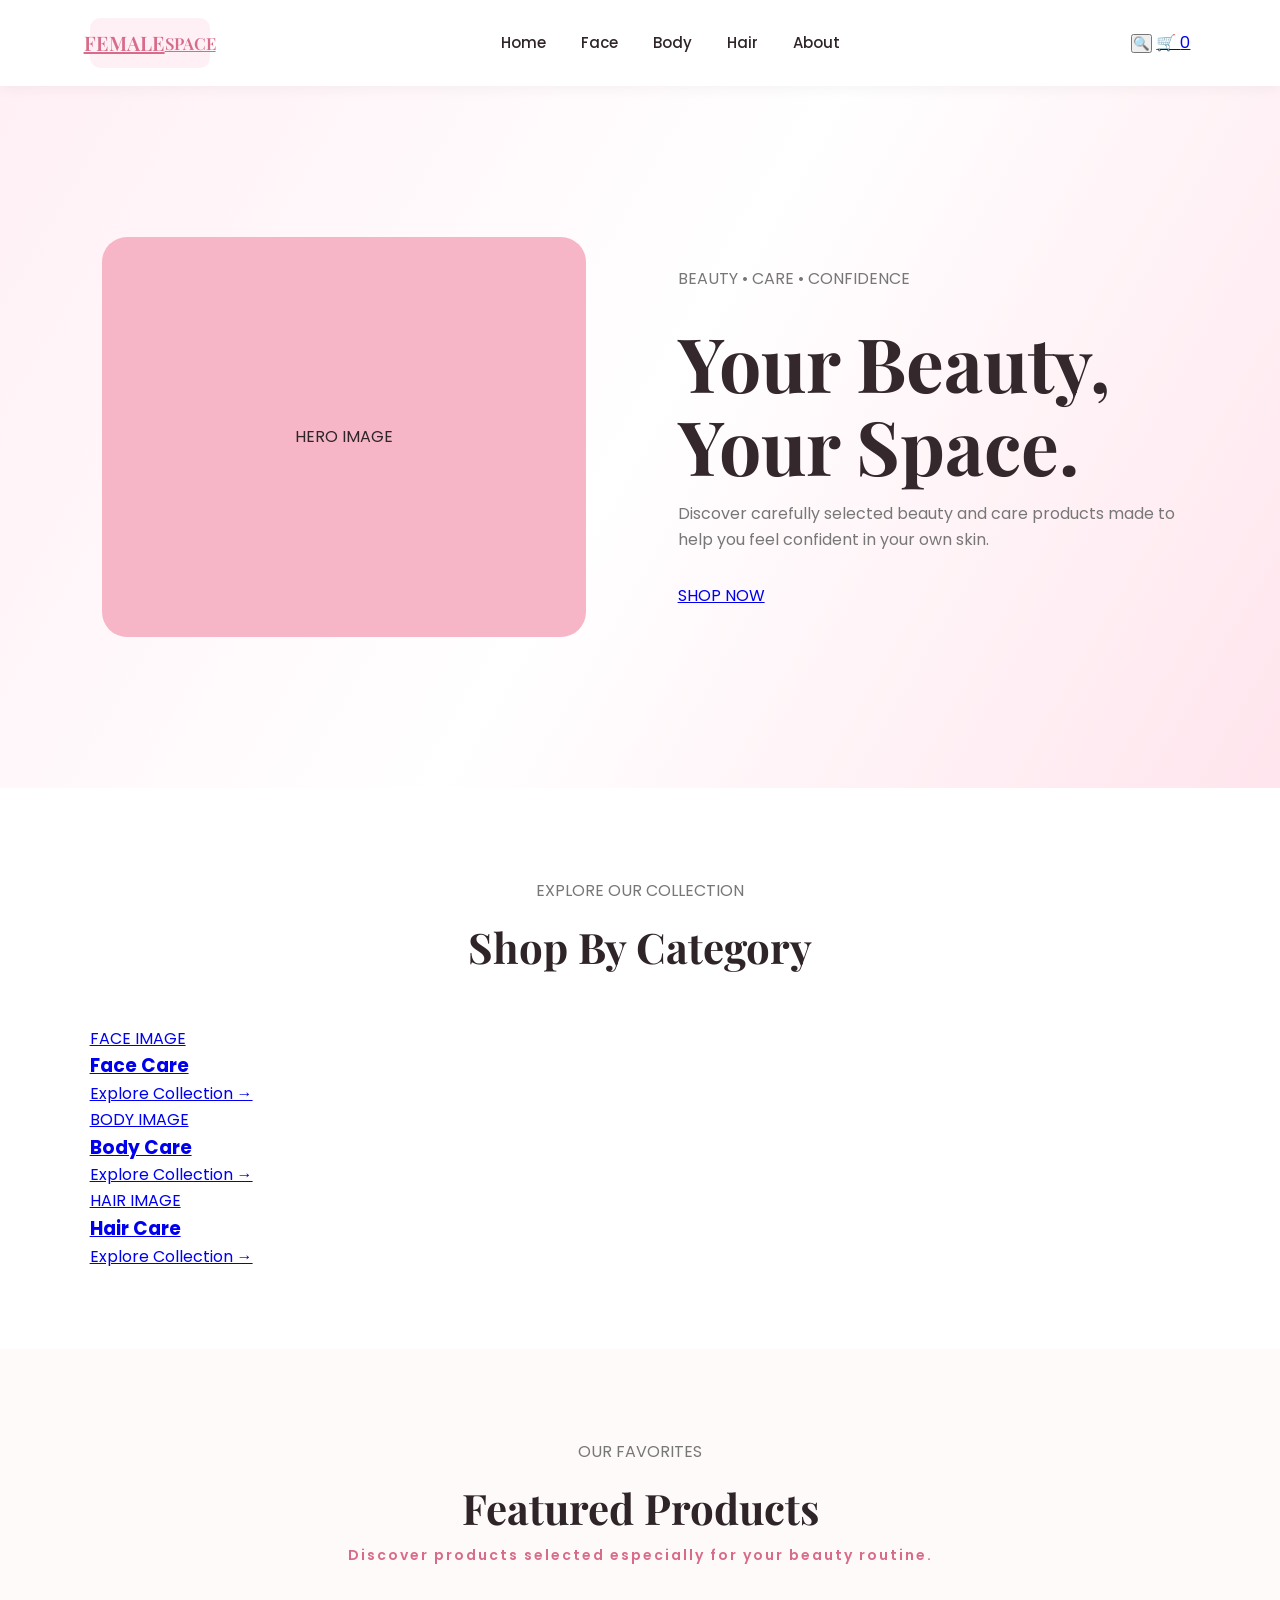
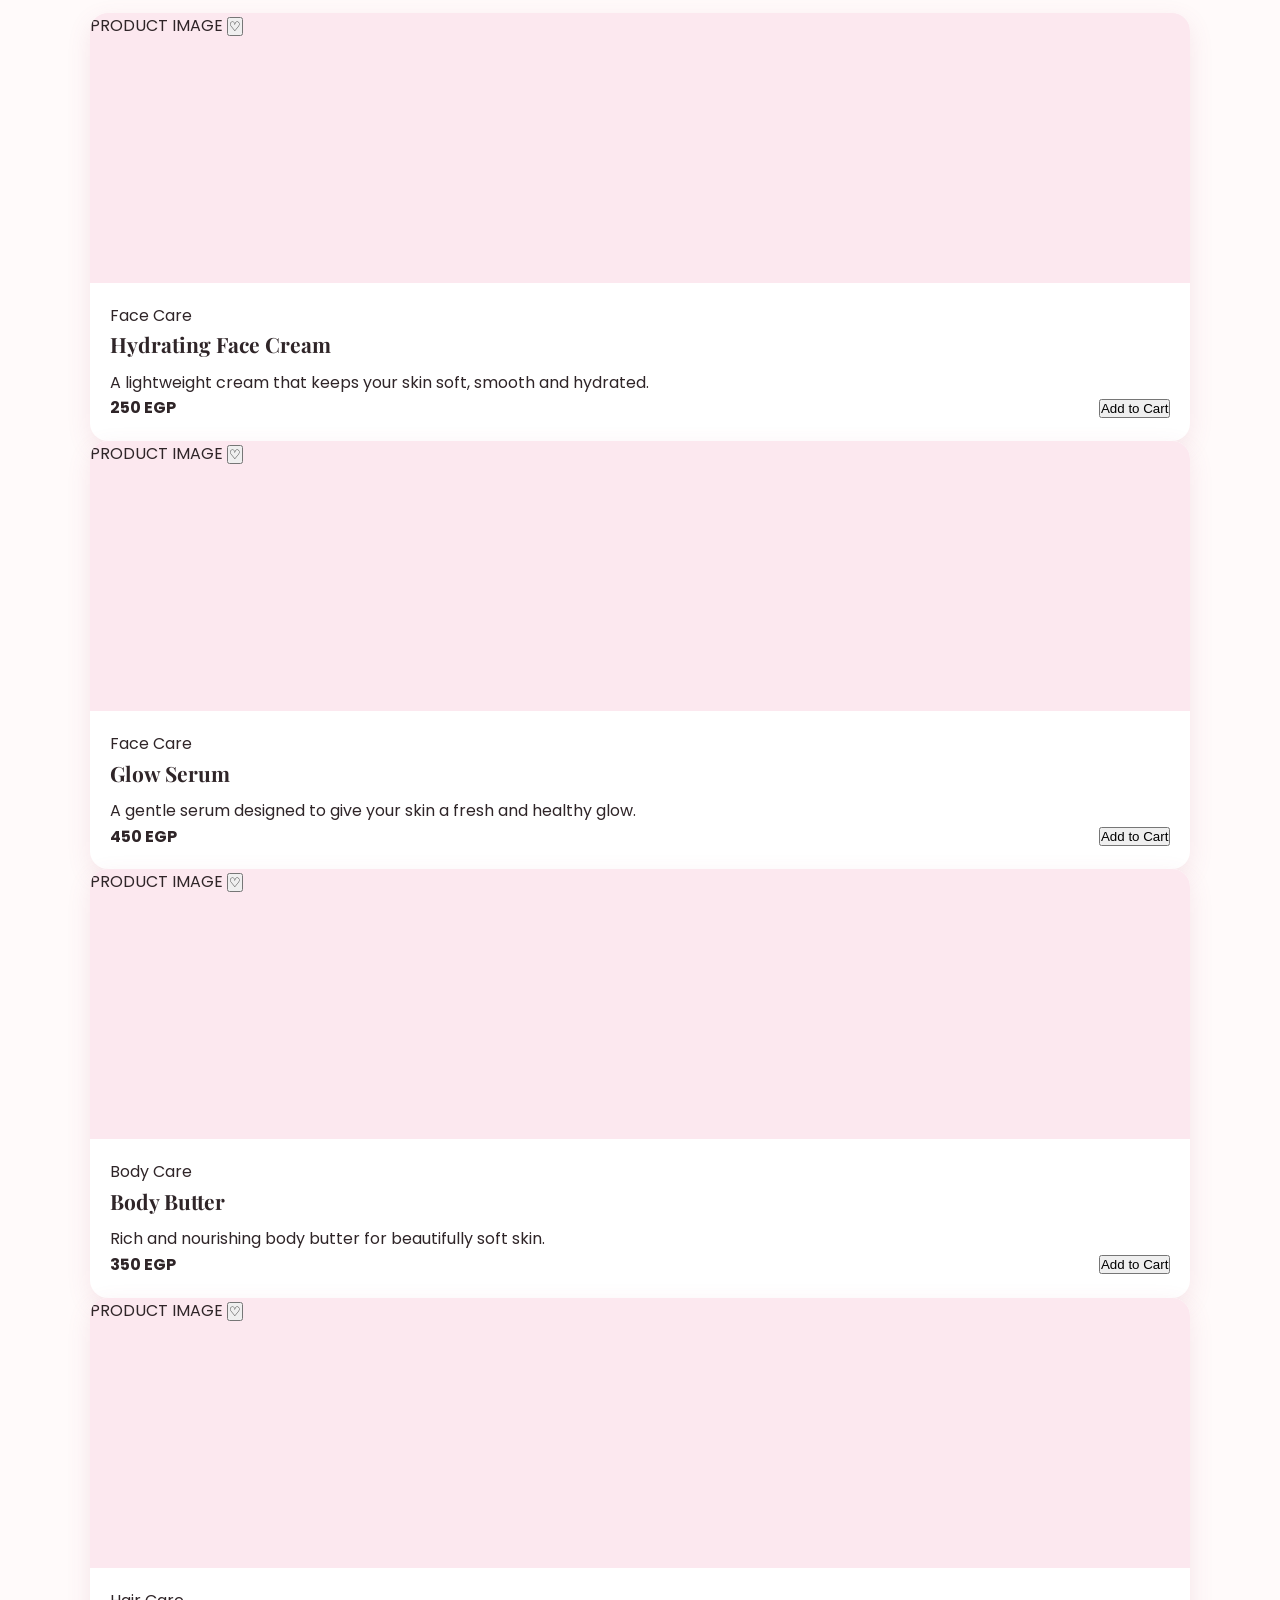
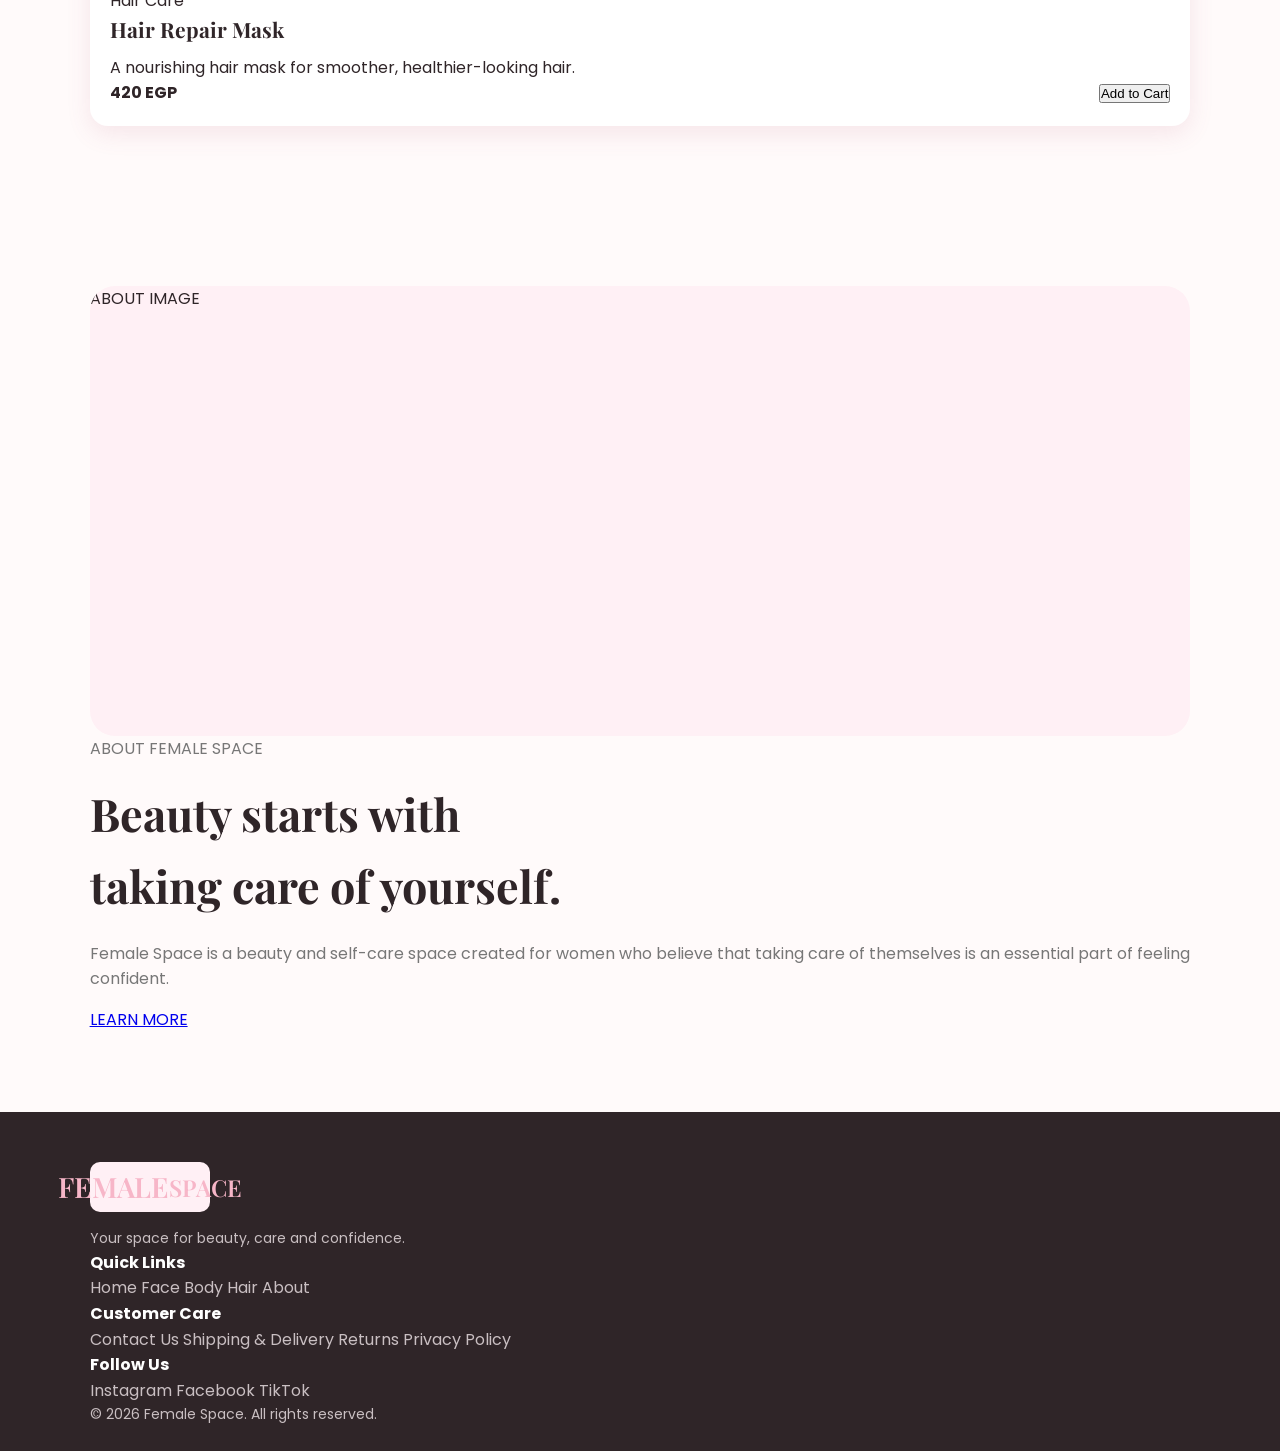
==== index.html @ 0c5be36f "Add Female Space frontend" ====
<!DOCTYPE html>
<html lang="en">
<head>
    <meta charset="UTF-8">
    <meta name="viewport" content="width=device-width, initial-scale=1.0">

    <title>Female Space | Beauty & Care</title>

    <!-- Google Font -->
    <link rel="preconnect" href="https://fonts.googleapis.com">
    <link rel="preconnect" href="https://fonts.gstatic.com" crossorigin>
    <link href="https://fonts.googleapis.com/css2?family=Montserrat:wght@400;500;600;700&display=swap" rel="stylesheet">

    <!-- CSS -->
    <link rel="stylesheet" href="css/style.css">
</head>

<body>

    <!-- ================= HEADER ================= -->
    <header class="header">

        <nav class="navbar">

            <!-- Logo Placeholder -->
            <a href="index.html" class="logo">
                <span>FEMALE</span>
                <small>SPACE</small>
            </a>

            <!-- Navigation -->
            <ul class="nav-links">
                <li><a href="index.html" class="active">Home</a></li>
                <li><a href="face.html">Face</a></li>
                <li><a href="body.html">Body</a></li>
                <li><a href="hair.html">Hair</a></li>
                <li><a href="about.html">About</a></li>
            </ul>

            <!-- Navbar Actions -->
            <div class="nav-actions">

                <button class="nav-icon" aria-label="Search">
                    🔍
                </button>

                <a href="#" class="cart">
                    🛒
                    <span class="cart-count">0</span>
                </a>

            </div>

        </nav>

    </header>


    <!-- ================= HERO SECTION ================= -->
    <main>

        <section class="hero">

            <!-- Hero Image Placeholder -->
            <div class="hero-image">
                <span>HERO IMAGE</span>
            </div>

            <div class="hero-content">

                <p class="hero-small-title">
                    BEAUTY • CARE • CONFIDENCE
                </p>

                <h1>
                    Your Beauty,<br>
                    Your Space.
                </h1>

                <p>
                    Discover carefully selected beauty and care products
                    made to help you feel confident in your own skin.
                </p>

                <a href="#categories" class="primary-btn">
                    SHOP NOW
                </a>

            </div>

        </section>


        <!-- ================= CATEGORIES ================= -->
        <section class="categories" id="categories">

            <div class="section-title">
                <p>EXPLORE OUR COLLECTION</p>
                <h2>Shop By Category</h2>
            </div>

            <div class="category-container">

                <!-- Face -->
                <a href="face.html" class="category-card">

                    <div class="category-image">
                        <span>FACE IMAGE</span>
                    </div>

                    <div class="category-info">
                        <h3>Face Care</h3>
                        <span>Explore Collection →</span>
                    </div>

                </a>


                <!-- Body -->
                <a href="body.html" class="category-card">

                    <div class="category-image">
                        <span>BODY IMAGE</span>
                    </div>

                    <div class="category-info">
                        <h3>Body Care</h3>
                        <span>Explore Collection →</span>
                    </div>

                </a>


                <!-- Hair -->
                <a href="hair.html" class="category-card">

                    <div class="category-image">
                        <span>HAIR IMAGE</span>
                    </div>

                    <div class="category-info">
                        <h3>Hair Care</h3>
                        <span>Explore Collection →</span>
                    </div>

                </a>

            </div>

        </section>


        <!-- ================= FEATURED PRODUCTS ================= -->
        <section class="products">

            <div class="section-title">

                <p>OUR FAVORITES</p>

                <h2>Featured Products</h2>

                <span>
                    Discover products selected especially for your beauty routine.
                </span>

            </div>


            <div class="product-container">

                <!-- Product 1 -->
                <article class="product-card">

                    <div class="product-image">
                        <span>PRODUCT IMAGE</span>

                        <button class="wishlist" aria-label="Add to wishlist">
                            ♡
                        </button>
                    </div>

                    <div class="product-info">

                        <span class="product-category">
                            Face Care
                        </span>

                        <h3>Hydrating Face Cream</h3>

                        <p>
                            A lightweight cream that keeps your skin
                            soft, smooth and hydrated.
                        </p>

                        <div class="product-bottom">

                            <strong>
                                250 EGP
                            </strong>

                            <button class="add-cart">
                                Add to Cart
                            </button>

                        </div>

                    </div>

                </article>


                <!-- Product 2 -->
                <article class="product-card">

                    <div class="product-image">
                        <span>PRODUCT IMAGE</span>

                        <button class="wishlist" aria-label="Add to wishlist">
                            ♡
                        </button>
                    </div>

                    <div class="product-info">

                        <span class="product-category">
                            Face Care
                        </span>

                        <h3>Glow Serum</h3>

                        <p>
                            A gentle serum designed to give your skin
                            a fresh and healthy glow.
                        </p>

                        <div class="product-bottom">

                            <strong>
                                450 EGP
                            </strong>

                            <button class="add-cart">
                                Add to Cart
                            </button>

                        </div>

                    </div>

                </article>


                <!-- Product 3 -->
                <article class="product-card">

                    <div class="product-image">
                        <span>PRODUCT IMAGE</span>

                        <button class="wishlist" aria-label="Add to wishlist">
                            ♡
                        </button>
                    </div>

                    <div class="product-info">

                        <span class="product-category">
                            Body Care
                        </span>

                        <h3>Body Butter</h3>

                        <p>
                            Rich and nourishing body butter for
                            beautifully soft skin.
                        </p>

                        <div class="product-bottom">

                            <strong>
                                350 EGP
                            </strong>

                            <button class="add-cart">
                                Add to Cart
                            </button>

                        </div>

                    </div>

                </article>


                <!-- Product 4 -->
                <article class="product-card">

                    <div class="product-image">
                        <span>PRODUCT IMAGE</span>

                        <button class="wishlist" aria-label="Add to wishlist">
                            ♡
                        </button>
                    </div>

                    <div class="product-info">

                        <span class="product-category">
                            Hair Care
                        </span>

                        <h3>Hair Repair Mask</h3>

                        <p>
                            A nourishing hair mask for smoother,
                            healthier-looking hair.
                        </p>

                        <div class="product-bottom">

                            <strong>
                                420 EGP
                            </strong>

                            <button class="add-cart">
                                Add to Cart
                            </button>

                        </div>

                    </div>

                </article>

            </div>

        </section>


        <!-- ================= ABOUT PREVIEW ================= -->
        <section class="about-preview">

            <div class="about-image">
                <span>ABOUT IMAGE</span>
            </div>

            <div class="about-content">

                <p>ABOUT FEMALE SPACE</p>

                <h2>
                    Beauty starts with<br>
                    taking care of yourself.
                </h2>

                <p>
                    Female Space is a beauty and self-care space created
                    for women who believe that taking care of themselves
                    is an essential part of feeling confident.
                </p>

                <a href="about.html" class="secondary-btn">
                    LEARN MORE
                </a>

            </div>

        </section>

    </main>


    <!-- ================= FOOTER ================= -->
    <footer class="footer">

        <div class="footer-content">

            <div class="footer-brand">

                <div class="logo footer-logo">
                    <span>FEMALE</span>
                    <small>SPACE</small>
                </div>

                <p>
                    Your space for beauty, care and confidence.
                </p>

            </div>


            <div class="footer-links">

                <h4>Quick Links</h4>

                <a href="index.html">Home</a>
                <a href="face.html">Face</a>
                <a href="body.html">Body</a>
                <a href="hair.html">Hair</a>
                <a href="about.html">About</a>

            </div>


            <div class="footer-links">

                <h4>Customer Care</h4>

                <a href="#">Contact Us</a>
                <a href="#">Shipping & Delivery</a>
                <a href="#">Returns</a>
                <a href="#">Privacy Policy</a>

            </div>


            <div class="footer-contact">

                <h4>Follow Us</h4>

                <div class="social-links">
                    <a href="#">Instagram</a>
                    <a href="#">Facebook</a>
                    <a href="#">TikTok</a>
                </div>

            </div>

        </div>


        <div class="footer-bottom">

            <p>
                © 2026 Female Space. All rights reserved.
            </p>

        </div>

    </footer>


    <!-- JavaScript -->
    <script src="js/script.js"></script>

</body>
</html>
---- css/style.css ----
/* =========================
   FEMALE SPACE - MAIN STYLE
   ========================= */

@import url('https://fonts.googleapis.com/css2?family=Playfair+Display:wght@500;600;700&family=Poppins:wght@300;400;500;600&display=swap');

:root {
    --pink-light: #fff0f5;
    --pink: #f7b6c8;
    --pink-dark: #d96b8a;
    --rose: #b94f70;
    --white: #ffffff;
    --dark: #2f2528;
    --gray: #777;
    --border: #f0d9e0;
    --shadow: 0 8px 25px rgba(185, 79, 112, 0.12);
}

* {
    margin: 0;
    padding: 0;
    box-sizing: border-box;
}

html {
    scroll-behavior: smooth;
}

body {
    font-family: 'Poppins', sans-serif;
    background: #fffafa;
    color: var(--dark);
    line-height: 1.6;
}

/* =========================
   NAVBAR
   ========================= */

.navbar {
    width: 100%;
    background: rgba(255, 255, 255, 0.96);
    display: flex;
    align-items: center;
    justify-content: space-between;
    padding: 18px 7%;
    position: sticky;
    top: 0;
    z-index: 1000;
    box-shadow: 0 2px 15px rgba(0, 0, 0, 0.05);
}

.logo {
    width: 120px;
    height: 50px;
    display: flex;
    align-items: center;
    justify-content: center;
    border-radius: 10px;
    background: var(--pink-light);
    color: var(--pink-dark);
    font-family: 'Playfair Display', serif;
    font-size: 20px;
    font-weight: 600;
}

/* مكان اللوجو الحقيقي بعدين */
.logo img {
    max-width: 100%;
    max-height: 100%;
    object-fit: contain;
}

.nav-links {
    display: flex;
    gap: 35px;
    list-style: none;
}

.nav-links a {
    text-decoration: none;
    color: var(--dark);
    font-size: 15px;
    font-weight: 500;
    transition: 0.3s;
}

.nav-links a:hover {
    color: var(--pink-dark);
}

/* =========================
   HERO / HOME
   ========================= */

.hero {
    min-height: 78vh;
    background: linear-gradient(
        120deg,
        #fff0f5,
        #ffffff,
        #ffe5ed
    );

    display: flex;
    align-items: center;
    justify-content: space-between;
    padding: 70px 8%;
    gap: 50px;
}

.hero-content {
    max-width: 560px;
}

.hero-content span {
    color: var(--pink-dark);
    font-size: 15px;
    font-weight: 600;
    letter-spacing: 2px;
    text-transform: uppercase;
}

.hero-content h1 {
    font-family: 'Playfair Display', serif;
    font-size: clamp(45px, 6vw, 75px);
    line-height: 1.1;
    margin: 15px 0;
    color: #34282c;
}

.hero-content p {
    color: var(--gray);
    max-width: 500px;
    margin-bottom: 30px;
}

.hero-btn {
    display: inline-block;
    background: var(--pink-dark);
    color: white;
    padding: 13px 30px;
    border-radius: 30px;
    text-decoration: none;
    font-weight: 500;
    transition: 0.3s;
}

.hero-btn:hover {
    background: var(--rose);
    transform: translateY(-2px);
}

.hero-image {
    width: 45%;
    min-height: 400px;
    border-radius: 25px;
    background: var(--pink);
    display: flex;
    align-items: center;
    justify-content: center;
    overflow: hidden;
}

/* مكان صورة الـ Home */
.hero-image img {
    width: 100%;
    height: 100%;
    object-fit: cover;
}

/* =========================
   GENERAL SECTIONS
   ========================= */

section {
    padding: 80px 7%;
}

.section-title {
    text-align: center;
    margin-bottom: 45px;
}

.section-title span {
    color: var(--pink-dark);
    font-size: 14px;
    font-weight: 600;
    letter-spacing: 2px;
}

.section-title h2 {
    font-family: 'Playfair Display', serif;
    font-size: 42px;
    margin-top: 8px;
}

.section-title p {
    color: var(--gray);
    max-width: 600px;
    margin: 10px auto;
}

/* =========================
   CATEGORY CARDS
   ========================= */

.categories {
    background: #fff;
}

.category-grid {
    display: grid;
    grid-template-columns: repeat(3, 1fr);
    gap: 25px;
}

.category-card {
    height: 320px;
    position: relative;
    overflow: hidden;
    border-radius: 20px;
    background: var(--pink-light);
    cursor: pointer;
}

.category-card img {
    width: 100%;
    height: 100%;
    object-fit: cover;
    transition: 0.5s;
}

.category-card:hover img {
    transform: scale(1.06);
}

.category-content {
    position: absolute;
    bottom: 0;
    left: 0;
    right: 0;
    padding: 25px;
    color: white;
    background: linear-gradient(
        transparent,
        rgba(0, 0, 0, 0.65)
    );
}

.category-content h3 {
    font-family: 'Playfair Display', serif;
    font-size: 28px;
}

/* =========================
   PRODUCTS
   ========================= */

.products-section {
    background: var(--pink-light);
}

.products-toolbar {
    display: flex;
    justify-content: space-between;
    align-items: center;
    gap: 20px;
    margin-bottom: 35px;
    padding: 18px 22px;
    background: white;
    border-radius: 15px;
    box-shadow: var(--shadow);
}

.filter-group {
    display: flex;
    align-items: center;
    gap: 12px;
}

.filter-group label {
    font-weight: 500;
}

.filter-group select {
    padding: 10px 35px 10px 15px;
    border: 1px solid var(--border);
    border-radius: 8px;
    background: white;
    color: var(--dark);
    outline: none;
    cursor: pointer;
}

.filter-group select:focus {
    border-color: var(--pink-dark);
}

/* Product Grid */

.products-grid {
    display: grid;
    grid-template-columns: repeat(4, 1fr);
    gap: 25px;
}

.product-card {
    background: white;
    border-radius: 18px;
    overflow: hidden;
    box-shadow: var(--shadow);
    transition: 0.3s;
}

.product-card:hover {
    transform: translateY(-7px);
    box-shadow: 0 15px 35px rgba(185, 79, 112, 0.18);
}

.product-image {
    height: 270px;
    background: #fce8ef;
    position: relative;
    overflow: hidden;
}

/* مكان صورة المنتج */
.product-image img {
    width: 100%;
    height: 100%;
    object-fit: cover;
}

.product-info {
    padding: 20px;
}

.product-info h3 {
    font-family: 'Playfair Display', serif;
    font-size: 21px;
    margin-bottom: 8px;
}

.product-description {
    color: var(--gray);
    font-size: 13px;
    min-height: 42px;
    margin-bottom: 12px;
}

.product-bottom {
    display: flex;
    align-items: center;
    justify-content: space-between;
}

.price {
    color: var(--pink-dark);
    font-size: 18px;
    font-weight: 600;
}

.product-btn {
    border: none;
    background: var(--pink);
    color: white;
    padding: 8px 15px;
    border-radius: 20px;
    cursor: pointer;
    transition: 0.3s;
}

.product-btn:hover {
    background: var(--pink-dark);
}

/* =========================
   ABOUT
   ========================= */

.about {
    background: white;
}

.about-container {
    display: grid;
    grid-template-columns: 1fr 1fr;
    align-items: center;
    gap: 70px;
}

.about-image {
    min-height: 450px;
    background: var(--pink-light);
    border-radius: 25px;
    overflow: hidden;
}

/* مكان صورة الـ About */
.about-image img {
    width: 100%;
    height: 100%;
    object-fit: cover;
}

.about-content span {
    color: var(--pink-dark);
    font-weight: 600;
    letter-spacing: 2px;
}

.about-content h2 {
    font-family: 'Playfair Display', serif;
    font-size: 45px;
    margin: 12px 0 20px;
}

.about-content p {
    color: var(--gray);
    margin-bottom: 15px;
}

/* =========================
   NEWSLETTER
   ========================= */

.newsletter {
    background: linear-gradient(
        120deg,
        #f9c4d4,
        #f7dce5
    );
    text-align: center;
}

.newsletter h2 {
    font-family: 'Playfair Display', serif;
    font-size: 38px;
    margin-bottom: 10px;
}

.newsletter p {
    color: #6f555e;
    margin-bottom: 25px;
}

.newsletter-form {
    max-width: 550px;
    margin: auto;
    display: flex;
    background: white;
    padding: 6px;
    border-radius: 40px;
}

.newsletter-form input {
    flex: 1;
    border: none;
    outline: none;
    padding: 12px 20px;
    border-radius: 30px;
}

.newsletter-form button {
    border: none;
    background: var(--pink-dark);
    color: white;
    padding: 12px 25px;
    border-radius: 30px;
    cursor: pointer;
}

/* =========================
   FOOTER
   ========================= */

footer {
    background: #2f2528;
    color: white;
    padding: 50px 7% 25px;
}

.footer-container {
    display: grid;
    grid-template-columns: 2fr 1fr 1fr;
    gap: 50px;
}

.footer-logo {
    font-family: 'Playfair Display', serif;
    font-size: 28px;
    color: var(--pink);
    margin-bottom: 15px;
}

footer p {
    color: #c9bfc2;
    font-size: 14px;
}

footer h3 {
    margin-bottom: 15px;
}

footer ul {
    list-style: none;
}

footer li {
    margin-bottom: 8px;
}

footer a {
    text-decoration: none;
    color: #c9bfc2;
    transition: 0.3s;
}

footer a:hover {
    color: var(--pink);
}

.copyright {
    border-top: 1px solid #4b3c41;
    text-align: center;
    margin-top: 35px;
    padding-top: 20px;
    color: #aaa;
    font-size: 13px;
}

/* =========================
   RESPONSIVE
   ========================= */

@media (max-width: 1000px) {

    .products-grid {
        grid-template-columns: repeat(2, 1fr);
    }

    .category-grid {
        grid-template-columns: repeat(2, 1fr);
    }

    .hero {
        flex-direction: column;
        text-align: center;
    }

    .hero-image {
        width: 80%;
    }

    .about-container {
        grid-template-columns: 1fr;
    }
}

@media (max-width: 650px) {

    .navbar {
        flex-direction: column;
        gap: 15px;
    }

    .nav-links {
        gap: 15px;
        flex-wrap: wrap;
        justify-content: center;
    }

    .products-grid {
        grid-template-columns: 1fr;
    }

    .category-grid {
        grid-template-columns: 1fr;
    }

    .products-toolbar {
        flex-direction: column;
        align-items: stretch;
    }

    .hero-image {
        width: 100%;
    }

    .footer-container {
        grid-template-columns: 1fr;
    }
}
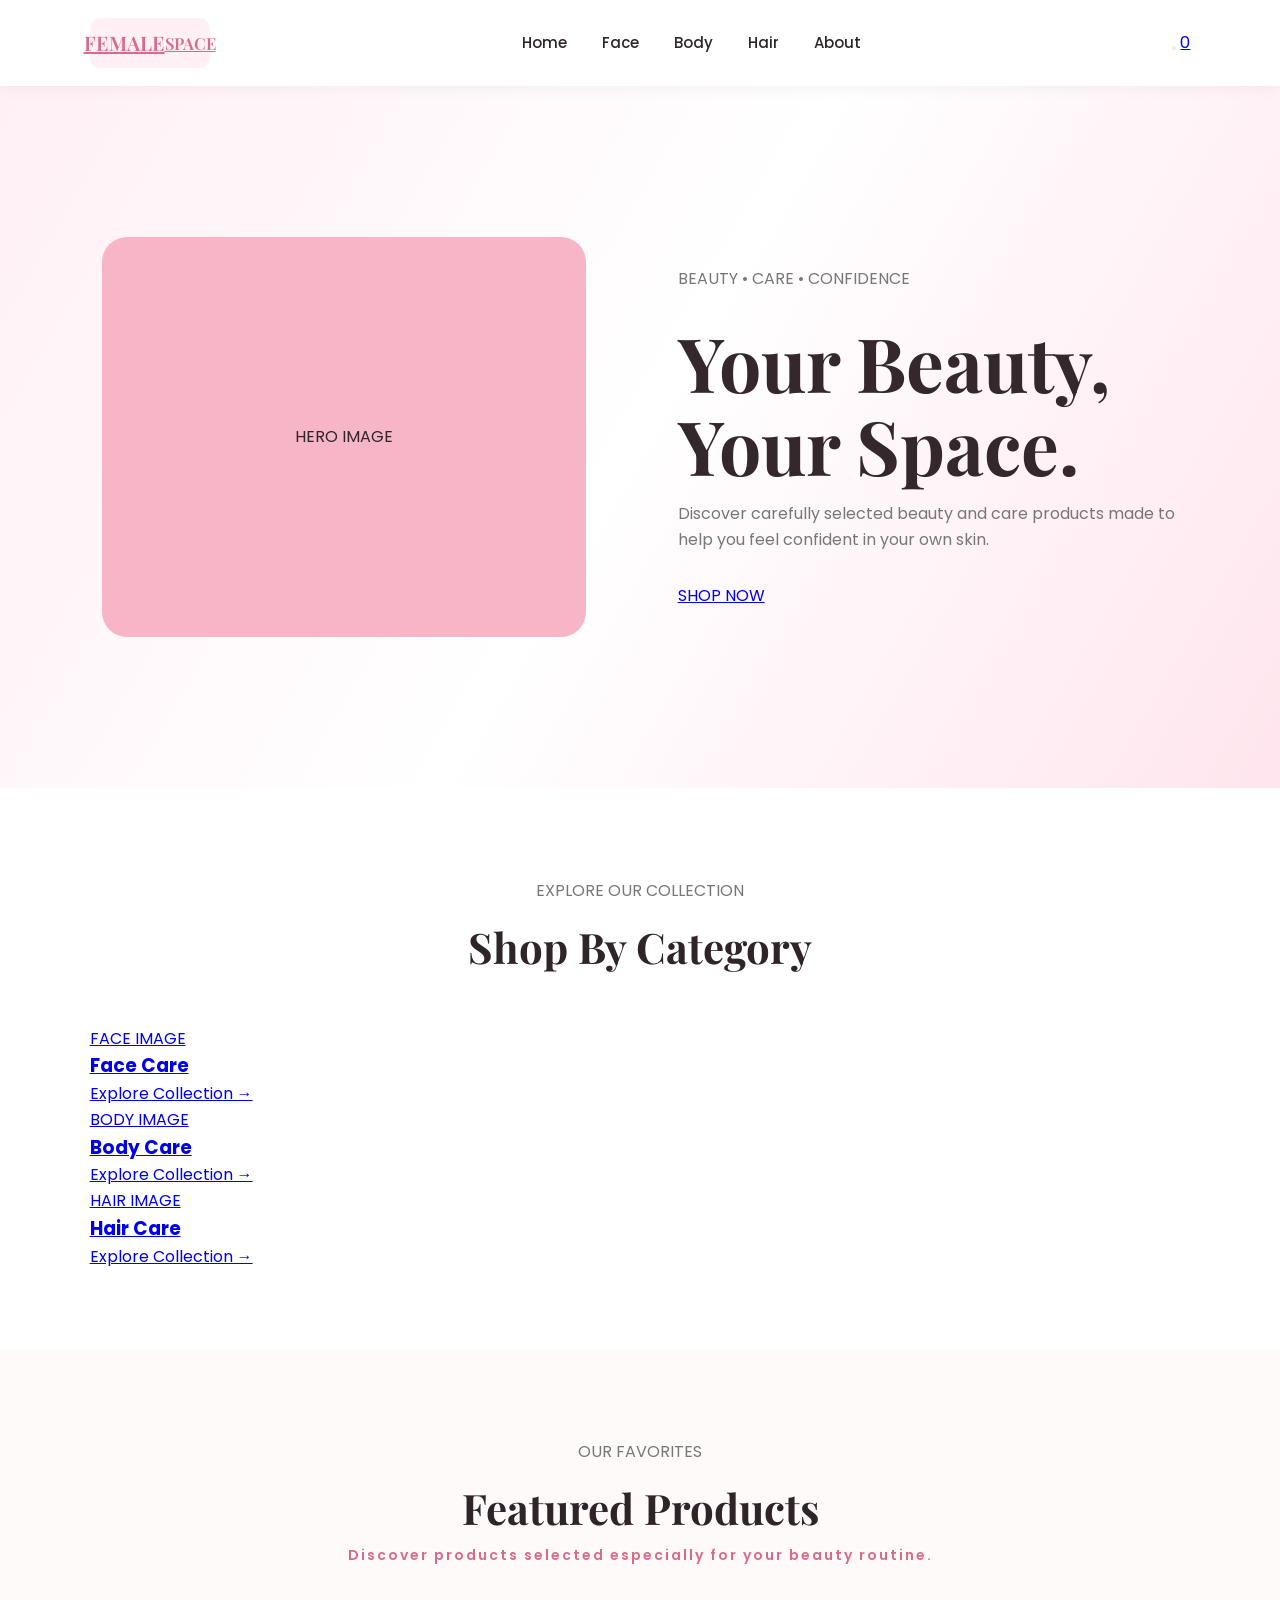
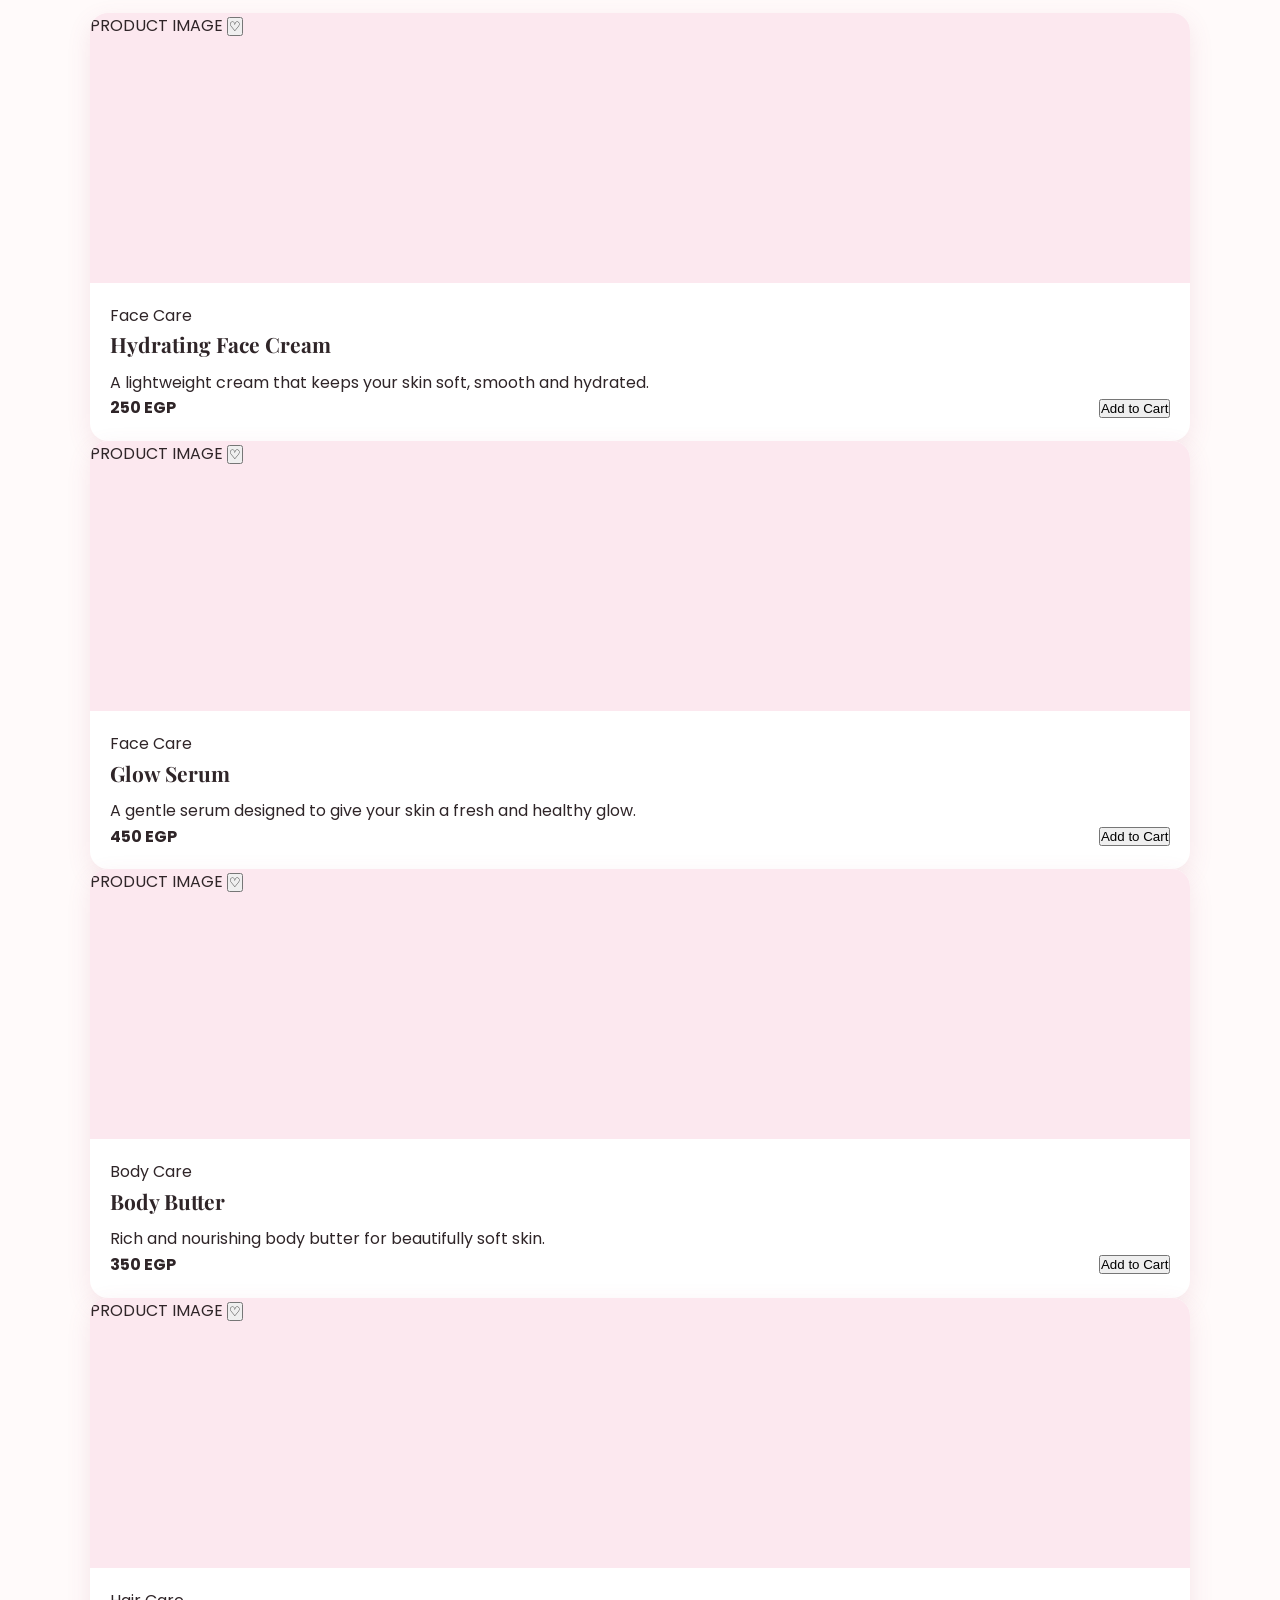
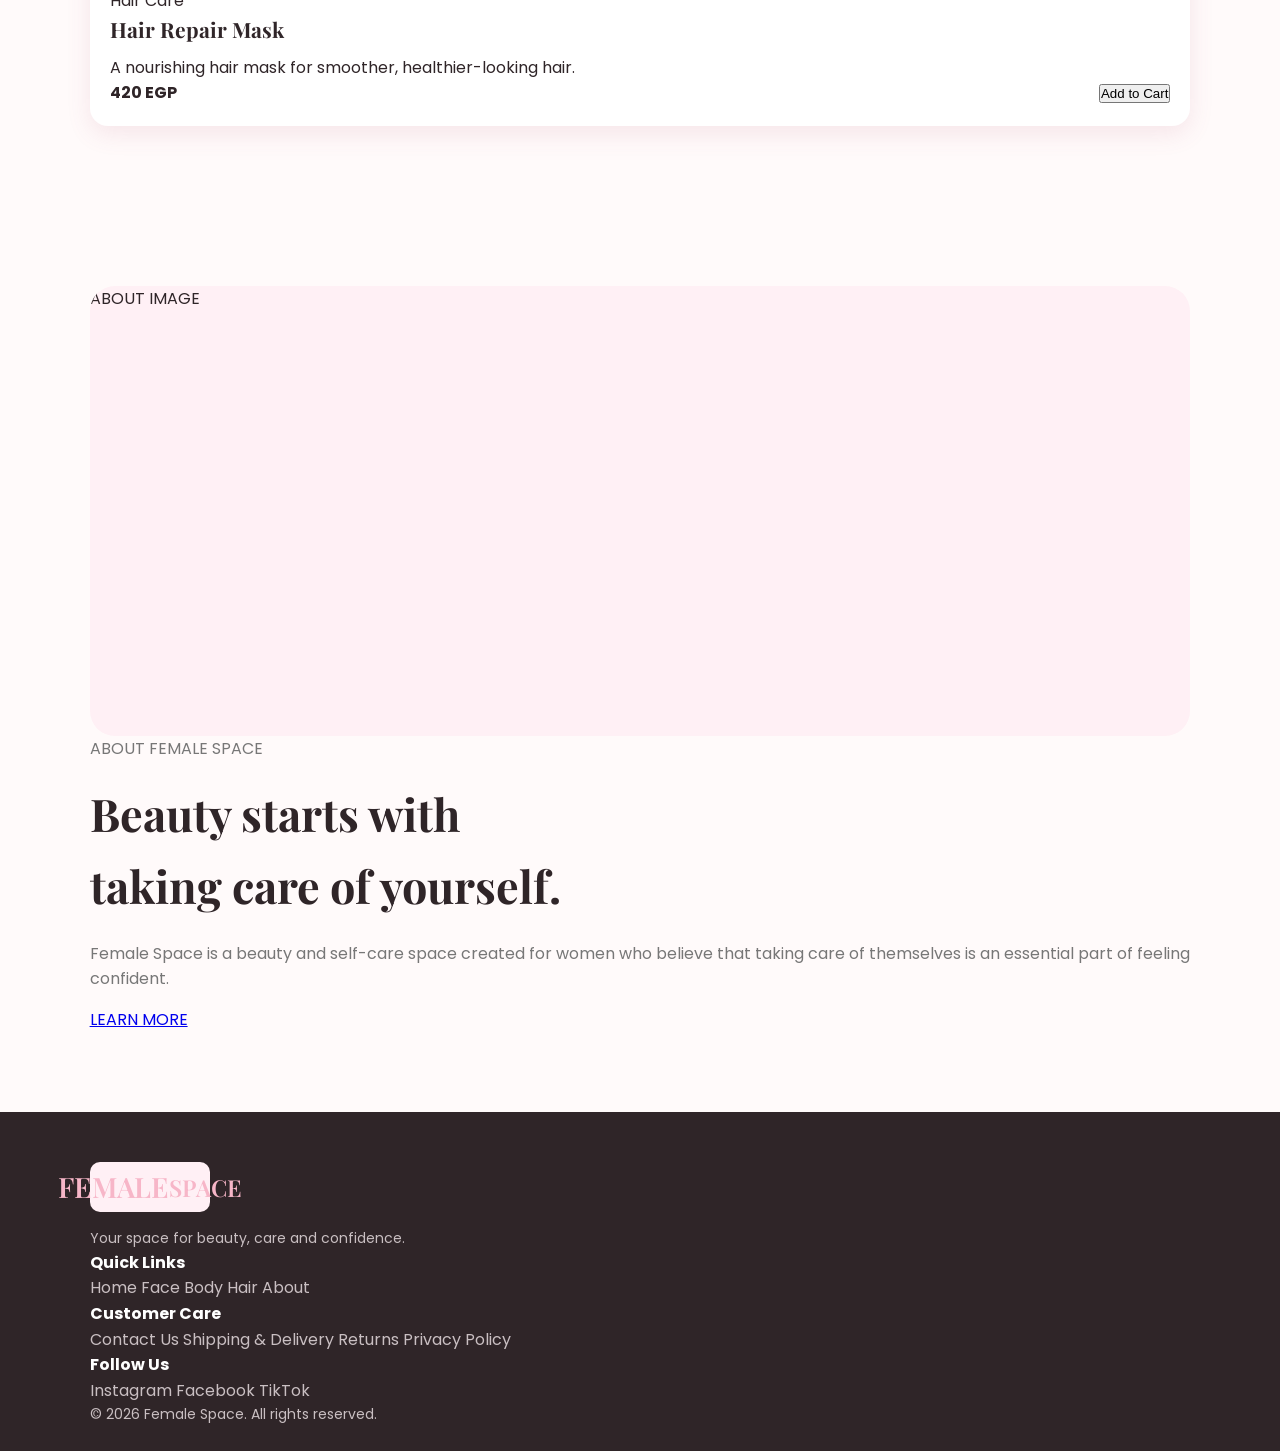
==== commit a40156bc: "commit Removed comments and unnecessary whitespace from index.html." ====
--- a/index.html
+++ b/index.html
@@ -5,30 +5,20 @@
     <meta name="viewport" content="width=device-width, initial-scale=1.0">
 
     <title>Female Space | Beauty & Care</title>
-
-    <!-- Google Font -->
     <link rel="preconnect" href="https://fonts.googleapis.com">
     <link rel="preconnect" href="https://fonts.gstatic.com" crossorigin>
     <link href="https://fonts.googleapis.com/css2?family=Montserrat:wght@400;500;600;700&display=swap" rel="stylesheet">
-
-    <!-- CSS -->
     <link rel="stylesheet" href="css/style.css">
 </head>
 
 <body>
-
-    <!-- ================= HEADER ================= -->
     <header class="header">
 
         <nav class="navbar">
-
-            <!-- Logo Placeholder -->
             <a href="index.html" class="logo">
                 <span>FEMALE</span>
                 <small>SPACE</small>
             </a>
-
-            <!-- Navigation -->
             <ul class="nav-links">
                 <li><a href="index.html" class="active">Home</a></li>
                 <li><a href="face.html">Face</a></li>
@@ -36,17 +26,11 @@
                 <li><a href="hair.html">Hair</a></li>
                 <li><a href="about.html">About</a></li>
             </ul>
-
-            <!-- Navbar Actions -->
-            <div class="nav-actions">
-
-                <button class="nav-icon" aria-label="Search">
-                    🔍
+ <div class="nav-actions">
+ <button class="nav-icon" aria-label="Search">
                 </button>
-
-                <a href="#" class="cart">
-                    🛒
-                    <span class="cart-count">0</span>
+ <a href="#" class="cart">
+            <span class="cart-count">0</span>
                 </a>
 
             </div>
@@ -54,14 +38,9 @@
         </nav>
 
     </header>
-
-
-    <!-- ================= HERO SECTION ================= -->
     <main>
 
         <section class="hero">
-
-            <!-- Hero Image Placeholder -->
             <div class="hero-image">
                 <span>HERO IMAGE</span>
             </div>
@@ -89,10 +68,7 @@
             </div>
 
         </section>
-
-
-        <!-- ================= CATEGORIES ================= -->
-        <section class="categories" id="categories">
+  <section class="categories" id="categories">
 
             <div class="section-title">
                 <p>EXPLORE OUR COLLECTION</p>
@@ -100,8 +76,6 @@
             </div>
 
             <div class="category-container">
-
-                <!-- Face -->
                 <a href="face.html" class="category-card">
 
                     <div class="category-image">
@@ -114,10 +88,7 @@
                     </div>
 
                 </a>
-
-
-                <!-- Body -->
-                <a href="body.html" class="category-card">
+<a href="body.html" class="category-card">
 
                     <div class="category-image">
                         <span>BODY IMAGE</span>
@@ -129,9 +100,6 @@
                     </div>
 
                 </a>
-
-
-                <!-- Hair -->
                 <a href="hair.html" class="category-card">
 
                     <div class="category-image">
@@ -148,9 +116,6 @@
             </div>
 
         </section>
-
-
-        <!-- ================= FEATURED PRODUCTS ================= -->
         <section class="products">
 
             <div class="section-title">
@@ -167,8 +132,6 @@
 
 
             <div class="product-container">
-
-                <!-- Product 1 -->
                 <article class="product-card">
 
                     <div class="product-image">
@@ -207,12 +170,8 @@
                     </div>
 
                 </article>
-
-
-                <!-- Product 2 -->
                 <article class="product-card">
-
-                    <div class="product-image">
+              <div class="product-image">
                         <span>PRODUCT IMAGE</span>
 
                         <button class="wishlist" aria-label="Add to wishlist">
@@ -249,8 +208,6 @@
 
                 </article>
 
-
-                <!-- Product 3 -->
                 <article class="product-card">
 
                     <div class="product-image">
@@ -289,9 +246,6 @@
                     </div>
 
                 </article>
-
-
-                <!-- Product 4 -->
                 <article class="product-card">
 
                     <div class="product-image">
@@ -334,9 +288,6 @@
             </div>
 
         </section>
-
-
-        <!-- ================= ABOUT PREVIEW ================= -->
         <section class="about-preview">
 
             <div class="about-image">
@@ -367,9 +318,6 @@
         </section>
 
     </main>
-
-
-    <!-- ================= FOOTER ================= -->
     <footer class="footer">
 
         <div class="footer-content">
@@ -437,10 +385,7 @@
         </div>
 
     </footer>
-
-
-    <!-- JavaScript -->
     <script src="js/script.js"></script>
 
 </body>
-</html>+</html>
--- a/css/style.css
+++ b/css/style.css
@@ -1,7 +1,3 @@
-/* =========================
-   FEMALE SPACE - MAIN STYLE
-   ========================= */
-
 @import url('https://fonts.googleapis.com/css2?family=Playfair+Display:wght@500;600;700&family=Poppins:wght@300;400;500;600&display=swap');
 
 :root {
@@ -33,10 +29,6 @@
     line-height: 1.6;
 }
 
-/* =========================
-   NAVBAR
-   ========================= */
-
 .navbar {
     width: 100%;
     background: rgba(255, 255, 255, 0.96);
@@ -88,10 +80,6 @@
 .nav-links a:hover {
     color: var(--pink-dark);
 }
-
-/* =========================
-   HERO / HOME
-   ========================= */
 
 .hero {
     min-height: 78vh;
@@ -169,10 +157,6 @@
     object-fit: cover;
 }
 
-/* =========================
-   GENERAL SECTIONS
-   ========================= */
-
 section {
     padding: 80px 7%;
 }
@@ -201,9 +185,6 @@
     margin: 10px auto;
 }
 
-/* =========================
-   CATEGORY CARDS
-   ========================= */
 
 .categories {
     background: #fff;
@@ -253,10 +234,6 @@
     font-size: 28px;
 }
 
-/* =========================
-   PRODUCTS
-   ========================= */
-
 .products-section {
     background: var(--pink-light);
 }
@@ -297,7 +274,6 @@
     border-color: var(--pink-dark);
 }
 
-/* Product Grid */
 
 .products-grid {
     display: grid;
@@ -325,7 +301,6 @@
     overflow: hidden;
 }
 
-/* مكان صورة المنتج */
 .product-image img {
     width: 100%;
     height: 100%;
@@ -375,9 +350,6 @@
     background: var(--pink-dark);
 }
 
-/* =========================
-   ABOUT
-   ========================= */
 
 .about {
     background: white;
@@ -397,7 +369,6 @@
     overflow: hidden;
 }
 
-/* مكان صورة الـ About */
 .about-image img {
     width: 100%;
     height: 100%;
@@ -420,10 +391,6 @@
     color: var(--gray);
     margin-bottom: 15px;
 }
-
-/* =========================
-   NEWSLETTER
-   ========================= */
 
 .newsletter {
     background: linear-gradient(
@@ -471,10 +438,6 @@
     cursor: pointer;
 }
 
-/* =========================
-   FOOTER
-   ========================= */
-
 footer {
     background: #2f2528;
     color: white;
@@ -530,10 +493,6 @@
     font-size: 13px;
 }
 
-/* =========================
-   RESPONSIVE
-   ========================= */
-
 @media (max-width: 1000px) {
 
     .products-grid {
@@ -591,4 +550,4 @@
     .footer-container {
         grid-template-columns: 1fr;
     }
-}+}
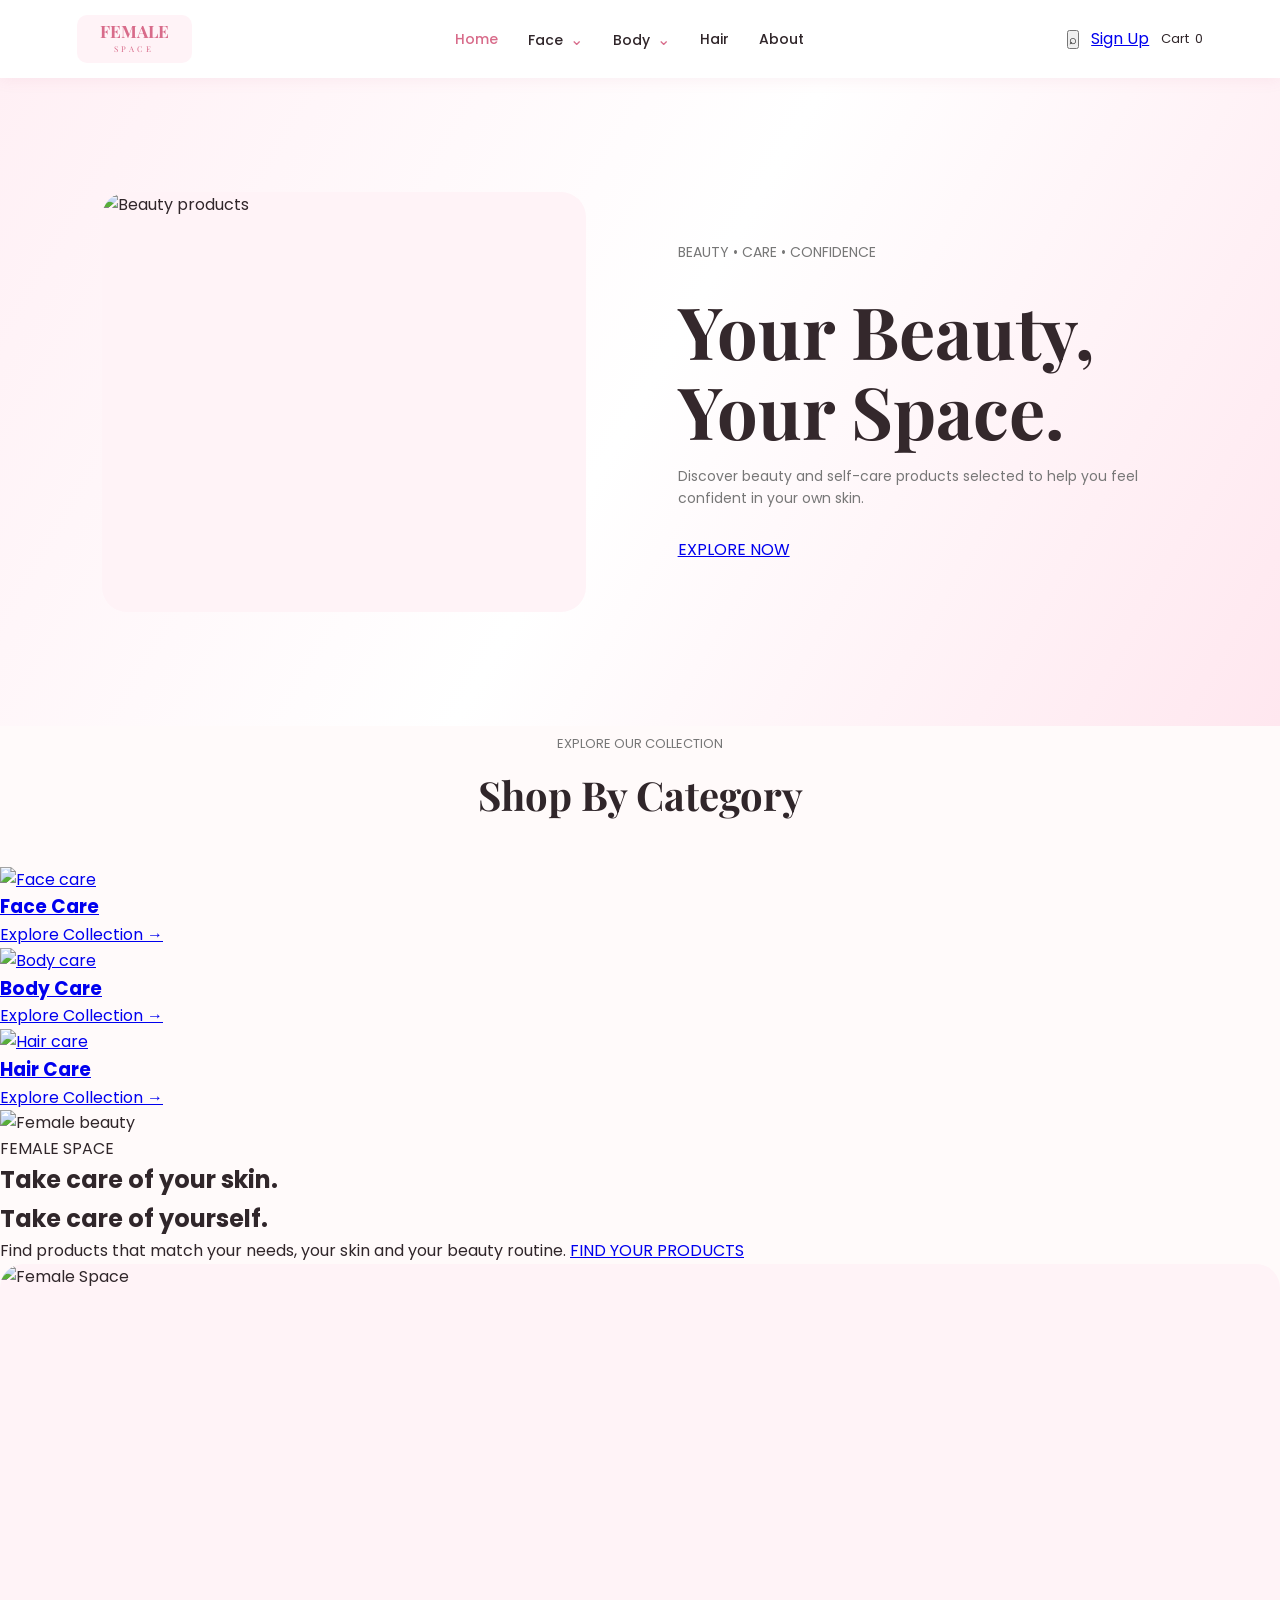
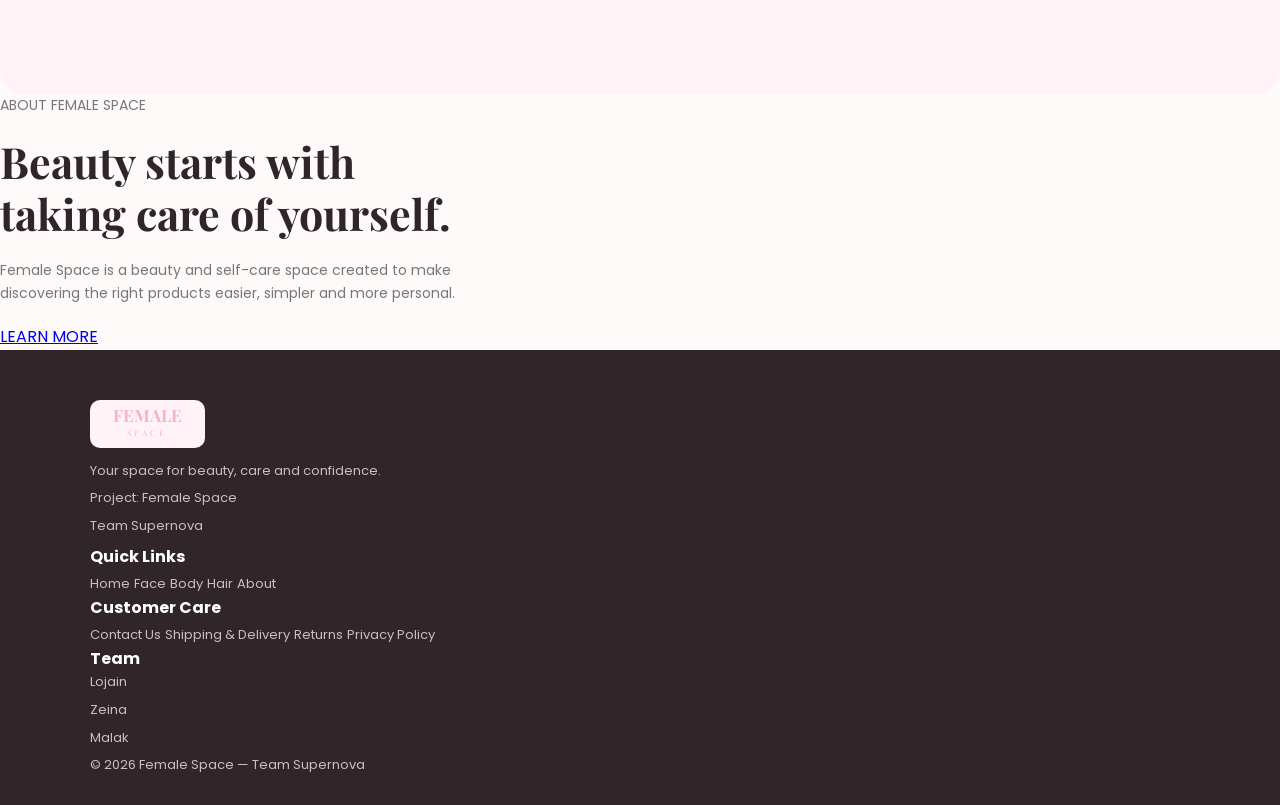
==== commit 9e966b8b: "Update Female Space pages" ====
--- a/index.html
+++ b/index.html
@@ -5,387 +5,341 @@
     <meta name="viewport" content="width=device-width, initial-scale=1.0">
 
     <title>Female Space | Beauty & Care</title>
+
     <link rel="preconnect" href="https://fonts.googleapis.com">
     <link rel="preconnect" href="https://fonts.gstatic.com" crossorigin>
     <link href="https://fonts.googleapis.com/css2?family=Montserrat:wght@400;500;600;700&display=swap" rel="stylesheet">
+
     <link rel="stylesheet" href="css/style.css">
 </head>
 
 <body>
-    <header class="header">
-
-        <nav class="navbar">
-            <a href="index.html" class="logo">
+
+<header class="header">
+
+    <nav class="navbar">
+
+        <a href="index.html" class="logo">
+            <span>FEMALE</span>
+            <small>SPACE</small>
+        </a>
+
+        <ul class="nav-links">
+
+            <li>
+                <a href="index.html" class="active">Home</a>
+            </li>
+
+            <li class="dropdown">
+                <button class="dropdown-btn">
+                    Face <span>⌄</span>
+                </button>
+
+                <div class="dropdown-content">
+                    <a href="face.html?type=acne">Acne</a>
+                    <a href="face.html?type=dry">Dry Skin</a>
+                    <a href="face.html?type=oily">Oily Skin</a>
+                    <a href="face.html?type=sensitive">Sensitive Skin</a>
+                    <a href="face.html?type=combination">Combination Skin</a>
+                </div>
+            </li>
+
+            <li class="dropdown">
+                <button class="dropdown-btn">
+                    Body <span>⌄</span>
+                </button>
+
+                <div class="dropdown-content">
+                    <a href="body.html?type=dry">Dry Body</a>
+                    <a href="body.html?type=acne">Body Acne</a>
+                    <a href="body.html?type=sensitive">Sensitive Skin</a>
+                    <a href="body.html?type=moisturizing">Moisturizing</a>
+                </div>
+            </li>
+
+            <li>
+                <a href="hair.html">Hair</a>
+            </li>
+
+            <li>
+                <a href="about.html">About</a>
+            </li>
+
+        </ul>
+
+        <div class="nav-actions">
+
+            <button class="nav-icon" aria-label="Search">
+                ⌕
+            </button>
+
+            <a href="signup.html" class="signup-link">
+                Sign Up
+            </a>
+
+            <a href="#" class="cart">
+                Cart
+                <span class="cart-count">0</span>
+            </a>
+
+        </div>
+
+    </nav>
+
+</header>
+
+
+<main>
+
+    <section class="hero">
+
+        <div class="hero-image">
+            <img
+                src="https://images.unsplash.com/photo-1596462502278-27bfdc403348?auto=format&fit=crop&w=1000&q=80"
+                alt="Beauty products"
+            >
+        </div>
+
+        <div class="hero-content">
+
+            <p class="hero-small-title">
+                BEAUTY • CARE • CONFIDENCE
+            </p>
+
+            <h1>
+                Your Beauty,
+                <br>
+                Your Space.
+            </h1>
+
+            <p>
+                Discover beauty and self-care products
+                selected to help you feel confident
+                in your own skin.
+            </p>
+
+            <a href="#categories" class="primary-btn">
+                EXPLORE NOW
+            </a>
+
+        </div>
+
+    </section>
+
+
+    <section class="categories" id="categories">
+
+        <div class="section-title">
+            <p>EXPLORE OUR COLLECTION</p>
+            <h2>Shop By Category</h2>
+        </div>
+
+        <div class="category-container">
+
+            <a href="face.html" class="category-card">
+
+                <div class="category-image">
+                    <img
+                        src="https://images.unsplash.com/photo-1570172619644-dfd03ed5d881?auto=format&fit=crop&w=700&q=80"
+                        alt="Face care"
+                    >
+                </div>
+
+                <div class="category-info">
+                    <h3>Face Care</h3>
+                    <span>Explore Collection →</span>
+                </div>
+
+            </a>
+
+
+            <a href="body.html" class="category-card">
+
+                <div class="category-image">
+                    <img
+                        src="https://images.unsplash.com/photo-1556229010-6c3f2c9ca5f8?auto=format&fit=crop&w=700&q=80"
+                        alt="Body care"
+                    >
+                </div>
+
+                <div class="category-info">
+                    <h3>Body Care</h3>
+                    <span>Explore Collection →</span>
+                </div>
+
+            </a>
+
+
+            <a href="hair.html" class="category-card">
+
+                <div class="category-image">
+                    <img
+                        src="https://images.unsplash.com/photo-1522337360788-8b13dee7a37e?auto=format&fit=crop&w=700&q=80"
+                        alt="Hair care"
+                    >
+                </div>
+
+                <div class="category-info">
+                    <h3>Hair Care</h3>
+                    <span>Explore Collection →</span>
+                </div>
+
+            </a>
+
+        </div>
+
+    </section>
+
+
+    <section class="beauty-banner">
+
+        <div class="beauty-banner-image">
+
+            <img
+                src="https://images.unsplash.com/photo-1515377905703-c4788e51af15?auto=format&fit=crop&w=1200&q=80"
+                alt="Female beauty"
+            >
+
+        </div>
+
+        <div class="beauty-banner-content">
+
+            <p>FEMALE SPACE</p>
+
+            <h2>
+                Take care of your skin.
+                <br>
+                Take care of yourself.
+            </h2>
+
+            <span>
+                Find products that match your needs,
+                your skin and your beauty routine.
+            </span>
+
+            <a href="face.html" class="secondary-btn">
+                FIND YOUR PRODUCTS
+            </a>
+
+        </div>
+
+    </section>
+
+
+    <section class="about-preview">
+
+        <div class="about-image">
+
+            <img
+                src="https://images.unsplash.com/photo-1526045478516-99145907023c?auto=format&fit=crop&w=900&q=80"
+                alt="Female Space"
+            >
+
+        </div>
+
+        <div class="about-content">
+
+            <p>ABOUT FEMALE SPACE</p>
+
+            <h2>
+                Beauty starts with
+                <br>
+                taking care of yourself.
+            </h2>
+
+            <p>
+                Female Space is a beauty and self-care space
+                created to make discovering the right products
+                easier, simpler and more personal.
+            </p>
+
+            <a href="about.html" class="secondary-btn">
+                LEARN MORE
+            </a>
+
+        </div>
+
+    </section>
+
+</main>
+
+
+<footer>
+
+    <div class="footer-content">
+
+        <div class="footer-brand">
+
+            <div class="logo footer-logo">
                 <span>FEMALE</span>
                 <small>SPACE</small>
-            </a>
-            <ul class="nav-links">
-                <li><a href="index.html" class="active">Home</a></li>
-                <li><a href="face.html">Face</a></li>
-                <li><a href="body.html">Body</a></li>
-                <li><a href="hair.html">Hair</a></li>
-                <li><a href="about.html">About</a></li>
-            </ul>
- <div class="nav-actions">
- <button class="nav-icon" aria-label="Search">
-                </button>
- <a href="#" class="cart">
-            <span class="cart-count">0</span>
-                </a>
-
             </div>
 
-        </nav>
-
-    </header>
-    <main>
-
-        <section class="hero">
-            <div class="hero-image">
-                <span>HERO IMAGE</span>
-            </div>
-
-            <div class="hero-content">
-
-                <p class="hero-small-title">
-                    BEAUTY • CARE • CONFIDENCE
-                </p>
-
-                <h1>
-                    Your Beauty,<br>
-                    Your Space.
-                </h1>
-
-                <p>
-                    Discover carefully selected beauty and care products
-                    made to help you feel confident in your own skin.
-                </p>
-
-                <a href="#categories" class="primary-btn">
-                    SHOP NOW
-                </a>
-
-            </div>
-
-        </section>
-  <section class="categories" id="categories">
-
-            <div class="section-title">
-                <p>EXPLORE OUR COLLECTION</p>
-                <h2>Shop By Category</h2>
-            </div>
-
-            <div class="category-container">
-                <a href="face.html" class="category-card">
-
-                    <div class="category-image">
-                        <span>FACE IMAGE</span>
-                    </div>
-
-                    <div class="category-info">
-                        <h3>Face Care</h3>
-                        <span>Explore Collection →</span>
-                    </div>
-
-                </a>
-<a href="body.html" class="category-card">
-
-                    <div class="category-image">
-                        <span>BODY IMAGE</span>
-                    </div>
-
-                    <div class="category-info">
-                        <h3>Body Care</h3>
-                        <span>Explore Collection →</span>
-                    </div>
-
-                </a>
-                <a href="hair.html" class="category-card">
-
-                    <div class="category-image">
-                        <span>HAIR IMAGE</span>
-                    </div>
-
-                    <div class="category-info">
-                        <h3>Hair Care</h3>
-                        <span>Explore Collection →</span>
-                    </div>
-
-                </a>
-
-            </div>
-
-        </section>
-        <section class="products">
-
-            <div class="section-title">
-
-                <p>OUR FAVORITES</p>
-
-                <h2>Featured Products</h2>
-
-                <span>
-                    Discover products selected especially for your beauty routine.
-                </span>
-
-            </div>
-
-
-            <div class="product-container">
-                <article class="product-card">
-
-                    <div class="product-image">
-                        <span>PRODUCT IMAGE</span>
-
-                        <button class="wishlist" aria-label="Add to wishlist">
-                            ♡
-                        </button>
-                    </div>
-
-                    <div class="product-info">
-
-                        <span class="product-category">
-                            Face Care
-                        </span>
-
-                        <h3>Hydrating Face Cream</h3>
-
-                        <p>
-                            A lightweight cream that keeps your skin
-                            soft, smooth and hydrated.
-                        </p>
-
-                        <div class="product-bottom">
-
-                            <strong>
-                                250 EGP
-                            </strong>
-
-                            <button class="add-cart">
-                                Add to Cart
-                            </button>
-
-                        </div>
-
-                    </div>
-
-                </article>
-                <article class="product-card">
-              <div class="product-image">
-                        <span>PRODUCT IMAGE</span>
-
-                        <button class="wishlist" aria-label="Add to wishlist">
-                            ♡
-                        </button>
-                    </div>
-
-                    <div class="product-info">
-
-                        <span class="product-category">
-                            Face Care
-                        </span>
-
-                        <h3>Glow Serum</h3>
-
-                        <p>
-                            A gentle serum designed to give your skin
-                            a fresh and healthy glow.
-                        </p>
-
-                        <div class="product-bottom">
-
-                            <strong>
-                                450 EGP
-                            </strong>
-
-                            <button class="add-cart">
-                                Add to Cart
-                            </button>
-
-                        </div>
-
-                    </div>
-
-                </article>
-
-                <article class="product-card">
-
-                    <div class="product-image">
-                        <span>PRODUCT IMAGE</span>
-
-                        <button class="wishlist" aria-label="Add to wishlist">
-                            ♡
-                        </button>
-                    </div>
-
-                    <div class="product-info">
-
-                        <span class="product-category">
-                            Body Care
-                        </span>
-
-                        <h3>Body Butter</h3>
-
-                        <p>
-                            Rich and nourishing body butter for
-                            beautifully soft skin.
-                        </p>
-
-                        <div class="product-bottom">
-
-                            <strong>
-                                350 EGP
-                            </strong>
-
-                            <button class="add-cart">
-                                Add to Cart
-                            </button>
-
-                        </div>
-
-                    </div>
-
-                </article>
-                <article class="product-card">
-
-                    <div class="product-image">
-                        <span>PRODUCT IMAGE</span>
-
-                        <button class="wishlist" aria-label="Add to wishlist">
-                            ♡
-                        </button>
-                    </div>
-
-                    <div class="product-info">
-
-                        <span class="product-category">
-                            Hair Care
-                        </span>
-
-                        <h3>Hair Repair Mask</h3>
-
-                        <p>
-                            A nourishing hair mask for smoother,
-                            healthier-looking hair.
-                        </p>
-
-                        <div class="product-bottom">
-
-                            <strong>
-                                420 EGP
-                            </strong>
-
-                            <button class="add-cart">
-                                Add to Cart
-                            </button>
-
-                        </div>
-
-                    </div>
-
-                </article>
-
-            </div>
-
-        </section>
-        <section class="about-preview">
-
-            <div class="about-image">
-                <span>ABOUT IMAGE</span>
-            </div>
-
-            <div class="about-content">
-
-                <p>ABOUT FEMALE SPACE</p>
-
-                <h2>
-                    Beauty starts with<br>
-                    taking care of yourself.
-                </h2>
-
-                <p>
-                    Female Space is a beauty and self-care space created
-                    for women who believe that taking care of themselves
-                    is an essential part of feeling confident.
-                </p>
-
-                <a href="about.html" class="secondary-btn">
-                    LEARN MORE
-                </a>
-
-            </div>
-
-        </section>
-
-    </main>
-    <footer class="footer">
-
-        <div class="footer-content">
-
-            <div class="footer-brand">
-
-                <div class="logo footer-logo">
-                    <span>FEMALE</span>
-                    <small>SPACE</small>
-                </div>
-
-                <p>
-                    Your space for beauty, care and confidence.
-                </p>
-
-            </div>
-
-
-            <div class="footer-links">
-
-                <h4>Quick Links</h4>
-
-                <a href="index.html">Home</a>
-                <a href="face.html">Face</a>
-                <a href="body.html">Body</a>
-                <a href="hair.html">Hair</a>
-                <a href="about.html">About</a>
-
-            </div>
-
-
-            <div class="footer-links">
-
-                <h4>Customer Care</h4>
-
-                <a href="#">Contact Us</a>
-                <a href="#">Shipping & Delivery</a>
-                <a href="#">Returns</a>
-                <a href="#">Privacy Policy</a>
-
-            </div>
-
-
-            <div class="footer-contact">
-
-                <h4>Follow Us</h4>
-
-                <div class="social-links">
-                    <a href="#">Instagram</a>
-                    <a href="#">Facebook</a>
-                    <a href="#">TikTok</a>
-                </div>
-
-            </div>
-
-        </div>
-
-
-        <div class="footer-bottom">
-
             <p>
-                © 2026 Female Space. All rights reserved.
-            </p>
-
-        </div>
-
-    </footer>
-    <script src="js/script.js"></script>
+                Your space for beauty, care and confidence.
+            </p>
+
+            <p class="project-name">
+                Project: Female Space
+            </p>
+
+            <p class="team-name">
+                Team Supernova
+            </p>
+
+        </div>
+
+
+        <div class="footer-links">
+
+            <h4>Quick Links</h4>
+
+            <a href="index.html">Home</a>
+            <a href="face.html">Face</a>
+            <a href="body.html">Body</a>
+            <a href="hair.html">Hair</a>
+            <a href="about.html">About</a>
+
+        </div>
+
+
+        <div class="footer-links">
+
+            <h4>Customer Care</h4>
+
+            <a href="#">Contact Us</a>
+            <a href="#">Shipping & Delivery</a>
+            <a href="#">Returns</a>
+            <a href="#">Privacy Policy</a>
+
+        </div>
+
+
+        <div class="footer-contact">
+
+            <h4>Team</h4>
+
+            <p>Lojain</p>
+            <p>Zeina</p>
+            <p>Malak</p>
+
+        </div>
+
+    </div>
+
+
+    <div class="footer-bottom">
+
+        <p>
+            © 2026 Female Space — Team Supernova
+        </p>
+
+    </div>
+
+</footer>
+
+
+<script src="js/script.js"></script>
 
 </body>
-</html>
+</html>
--- a/css/style.css
+++ b/css/style.css
@@ -1,15 +1,15 @@
 @import url('https://fonts.googleapis.com/css2?family=Playfair+Display:wght@500;600;700&family=Poppins:wght@300;400;500;600&display=swap');
 
 :root {
-    --pink-light: #fff0f5;
-    --pink: #f7b6c8;
-    --pink-dark: #d96b8a;
-    --rose: #b94f70;
+    --pink-light: #fff3f7;
+    --pink: #f4b5c7;
+    --pink-dark: #d86b8a;
+    --rose: #b84f70;
     --white: #ffffff;
-    --dark: #2f2528;
+    --dark: #30262a;
     --gray: #777;
-    --border: #f0d9e0;
-    --shadow: 0 8px 25px rgba(185, 79, 112, 0.12);
+    --border: #efd9e1;
+    --shadow: 0 8px 25px rgba(185, 79, 112, 0.10);
 }
 
 * {
@@ -31,87 +31,211 @@
 
 .navbar {
     width: 100%;
-    background: rgba(255, 255, 255, 0.96);
+    min-height: 78px;
+    background: rgba(255, 255, 255, 0.98);
     display: flex;
     align-items: center;
     justify-content: space-between;
-    padding: 18px 7%;
+    padding: 14px 6%;
     position: sticky;
     top: 0;
     z-index: 1000;
-    box-shadow: 0 2px 15px rgba(0, 0, 0, 0.05);
+    box-shadow: 0 2px 15px rgba(185, 79, 112, 0.08);
 }
 
 .logo {
-    width: 120px;
-    height: 50px;
-    display: flex;
+    width: 115px;
+    height: 48px;
+    display: flex;
+    flex-direction: column;
     align-items: center;
     justify-content: center;
     border-radius: 10px;
     background: var(--pink-light);
     color: var(--pink-dark);
     font-family: 'Playfair Display', serif;
-    font-size: 20px;
-    font-weight: 600;
-}
-
-/* مكان اللوجو الحقيقي بعدين */
-.logo img {
-    max-width: 100%;
-    max-height: 100%;
-    object-fit: contain;
+    text-decoration: none;
+    flex-shrink: 0;
+}
+
+.logo span {
+    font-size: 17px;
+    font-weight: 700;
+    line-height: 1;
+}
+
+.logo small {
+    font-size: 8px;
+    letter-spacing: 3px;
+    margin-top: 3px;
 }
 
 .nav-links {
     display: flex;
-    gap: 35px;
+    align-items: center;
+    gap: 30px;
     list-style: none;
+}
+
+.nav-links > li {
+    position: relative;
 }
 
 .nav-links a {
     text-decoration: none;
     color: var(--dark);
-    font-size: 15px;
+    font-size: 14px;
     font-weight: 500;
     transition: 0.3s;
 }
 
-.nav-links a:hover {
-    color: var(--pink-dark);
+.nav-links a:hover,
+.nav-links a.active {
+    color: var(--pink-dark);
+}
+
+.dropdown-btn {
+    border: none;
+    background: transparent;
+    color: var(--dark);
+    font-family: 'Poppins', sans-serif;
+    font-size: 14px;
+    font-weight: 500;
+    cursor: pointer;
+    padding: 5px 0;
+    transition: 0.3s;
+}
+
+.dropdown-btn:hover {
+    color: var(--pink-dark);
+}
+
+.dropdown-btn span {
+    color: var(--pink-dark);
+    font-size: 16px;
+    margin-left: 3px;
+}
+
+.dropdown-content {
+    display: none;
+    position: absolute;
+    top: 38px;
+    left: 50%;
+    transform: translateX(-50%);
+    width: 210px;
+    background: var(--white);
+    border-top: 3px solid var(--pink);
+    border-radius: 0 0 14px 14px;
+    box-shadow: 0 12px 30px rgba(185, 79, 112, 0.15);
+    padding: 8px 0;
+    z-index: 2000;
+}
+
+.dropdown.active .dropdown-content {
+    display: block;
+}
+
+.dropdown-content a {
+    display: block;
+    padding: 10px 18px;
+    color: var(--dark);
+    font-size: 13px;
+    text-decoration: none;
+    transition: 0.25s;
+}
+
+.dropdown-content a:hover {
+    background: var(--pink-light);
+    color: var(--pink-dark);
+    padding-left: 23px;
+}
+
+.nav-actions {
+    display: flex;
+    align-items: center;
+    gap: 12px;
+}
+
+.nav-actions input {
+    width: 145px;
+    height: 36px;
+    border: 1px solid var(--border);
+    border-radius: 25px;
+    padding: 8px 15px;
+    outline: none;
+    font-family: 'Poppins', sans-serif;
+    font-size: 12px;
+    background: #fff;
+}
+
+.nav-actions input:focus {
+    border-color: var(--pink);
+}
+
+.account-link {
+    text-decoration: none;
+    color: var(--rose);
+    font-size: 13px;
+    font-weight: 500;
+    white-space: nowrap;
+}
+
+.account-link:hover {
+    color: var(--pink-dark);
+}
+
+.cart {
+    text-decoration: none;
+    color: var(--dark);
+    font-size: 13px;
+    display: flex;
+    align-items: center;
+    gap: 6px;
+    white-space: nowrap;
+}
+
+#cartCount {
+    min-width: 21px;
+    height: 21px;
+    padding: 2px 6px;
+    display: flex;
+    align-items: center;
+    justify-content: center;
+    background: var(--pink-dark);
+    color: white;
+    border-radius: 50%;
+    font-size: 10px;
 }
 
 .hero {
-    min-height: 78vh;
+    min-height: 72vh;
     background: linear-gradient(
         120deg,
         #fff0f5,
         #ffffff,
-        #ffe5ed
+        #ffe7ef
     );
-
     display: flex;
     align-items: center;
     justify-content: space-between;
-    padding: 70px 8%;
-    gap: 50px;
+    padding: 65px 8%;
+    gap: 60px;
 }
 
 .hero-content {
-    max-width: 560px;
-}
-
-.hero-content span {
-    color: var(--pink-dark);
-    font-size: 15px;
+    max-width: 540px;
+}
+
+.hero-content > span {
+    color: var(--pink-dark);
+    font-size: 13px;
     font-weight: 600;
     letter-spacing: 2px;
-    text-transform: uppercase;
 }
 
 .hero-content h1 {
     font-family: 'Playfair Display', serif;
-    font-size: clamp(45px, 6vw, 75px);
+    font-size: clamp(45px, 6vw, 72px);
     line-height: 1.1;
     margin: 15px 0;
     color: #34282c;
@@ -120,16 +244,18 @@
 .hero-content p {
     color: var(--gray);
     max-width: 500px;
-    margin-bottom: 30px;
+    margin-bottom: 28px;
+    font-size: 14px;
 }
 
 .hero-btn {
     display: inline-block;
     background: var(--pink-dark);
     color: white;
-    padding: 13px 30px;
-    border-radius: 30px;
+    padding: 11px 27px;
+    border-radius: 25px;
     text-decoration: none;
+    font-size: 13px;
     font-weight: 500;
     transition: 0.3s;
 }
@@ -141,163 +267,118 @@
 
 .hero-image {
     width: 45%;
-    min-height: 400px;
+    height: 420px;
     border-radius: 25px;
-    background: var(--pink);
-    display: flex;
-    align-items: center;
-    justify-content: center;
     overflow: hidden;
-}
-
-/* مكان صورة الـ Home */
+    background: var(--pink-light);
+}
+
 .hero-image img {
     width: 100%;
     height: 100%;
     object-fit: cover;
 }
 
-section {
-    padding: 80px 7%;
+.products-section {
+    background: var(--pink-light);
+    padding: 75px 7%;
 }
 
 .section-title {
     text-align: center;
-    margin-bottom: 45px;
+    margin-bottom: 40px;
 }
 
 .section-title span {
     color: var(--pink-dark);
-    font-size: 14px;
+    font-size: 12px;
     font-weight: 600;
     letter-spacing: 2px;
 }
 
 .section-title h2 {
     font-family: 'Playfair Display', serif;
-    font-size: 42px;
-    margin-top: 8px;
+    font-size: 40px;
+    margin-top: 7px;
 }
 
 .section-title p {
     color: var(--gray);
     max-width: 600px;
-    margin: 10px auto;
-}
-
-
-.categories {
-    background: #fff;
-}
-
-.category-grid {
-    display: grid;
-    grid-template-columns: repeat(3, 1fr);
-    gap: 25px;
-}
-
-.category-card {
-    height: 320px;
-    position: relative;
-    overflow: hidden;
-    border-radius: 20px;
-    background: var(--pink-light);
-    cursor: pointer;
-}
-
-.category-card img {
-    width: 100%;
-    height: 100%;
-    object-fit: cover;
-    transition: 0.5s;
-}
-
-.category-card:hover img {
-    transform: scale(1.06);
-}
-
-.category-content {
-    position: absolute;
-    bottom: 0;
-    left: 0;
-    right: 0;
-    padding: 25px;
-    color: white;
-    background: linear-gradient(
-        transparent,
-        rgba(0, 0, 0, 0.65)
-    );
-}
-
-.category-content h3 {
+    margin: 8px auto;
+    font-size: 13px;
+}
+
+.products-header {
+    display: flex;
+    justify-content: space-between;
+    align-items: center;
+    margin-bottom: 28px;
+    padding: 17px 20px;
+    background: white;
+    border-radius: 14px;
+    box-shadow: var(--shadow);
+}
+
+.products-header h2 {
     font-family: 'Playfair Display', serif;
-    font-size: 28px;
-}
-
-.products-section {
-    background: var(--pink-light);
-}
-
-.products-toolbar {
-    display: flex;
-    justify-content: space-between;
-    align-items: center;
-    gap: 20px;
-    margin-bottom: 35px;
-    padding: 18px 22px;
-    background: white;
-    border-radius: 15px;
-    box-shadow: var(--shadow);
+    font-size: 27px;
+}
+
+.products-header p {
+    color: var(--gray);
+    font-size: 12px;
 }
 
 .filter-group {
     display: flex;
     align-items: center;
-    gap: 12px;
+    gap: 10px;
 }
 
 .filter-group label {
+    font-size: 13px;
     font-weight: 500;
 }
 
 .filter-group select {
-    padding: 10px 35px 10px 15px;
+    padding: 9px 30px 9px 12px;
     border: 1px solid var(--border);
     border-radius: 8px;
     background: white;
     color: var(--dark);
     outline: none;
     cursor: pointer;
+    font-family: 'Poppins', sans-serif;
+    font-size: 12px;
 }
 
 .filter-group select:focus {
     border-color: var(--pink-dark);
 }
-
 
 .products-grid {
     display: grid;
     grid-template-columns: repeat(4, 1fr);
-    gap: 25px;
+    gap: 22px;
 }
 
 .product-card {
     background: white;
-    border-radius: 18px;
+    border-radius: 16px;
     overflow: hidden;
     box-shadow: var(--shadow);
     transition: 0.3s;
 }
 
 .product-card:hover {
-    transform: translateY(-7px);
-    box-shadow: 0 15px 35px rgba(185, 79, 112, 0.18);
+    transform: translateY(-6px);
+    box-shadow: 0 15px 35px rgba(185, 79, 112, 0.16);
 }
 
 .product-image {
-    height: 270px;
+    height: 220px;
     background: #fce8ef;
-    position: relative;
     overflow: hidden;
 }
 
@@ -305,22 +386,43 @@
     width: 100%;
     height: 100%;
     object-fit: cover;
+    transition: 0.4s;
+}
+
+.product-card:hover .product-image img {
+    transform: scale(1.04);
 }
 
 .product-info {
-    padding: 20px;
+    padding: 17px;
+}
+
+.brand {
+    display: block;
+    color: var(--pink-dark);
+    font-size: 11px;
+    font-weight: 600;
+    margin-bottom: 5px;
 }
 
 .product-info h3 {
     font-family: 'Playfair Display', serif;
-    font-size: 21px;
-    margin-bottom: 8px;
+    font-size: 18px;
+    margin-bottom: 7px;
 }
 
 .product-description {
     color: var(--gray);
-    font-size: 13px;
-    min-height: 42px;
+    font-size: 12px;
+    min-height: 40px;
+    margin-bottom: 10px;
+}
+
+.price {
+    display: block;
+    color: var(--pink-dark);
+    font-size: 16px;
+    font-weight: 600;
     margin-bottom: 12px;
 }
 
@@ -330,43 +432,39 @@
     justify-content: space-between;
 }
 
-.price {
-    color: var(--pink-dark);
-    font-size: 18px;
-    font-weight: 600;
-}
-
-.product-btn {
+.add-cart {
     border: none;
     background: var(--pink);
     color: white;
-    padding: 8px 15px;
+    padding: 8px 16px;
     border-radius: 20px;
     cursor: pointer;
     transition: 0.3s;
-}
-
-.product-btn:hover {
+    font-family: 'Poppins', sans-serif;
+    font-size: 12px;
+}
+
+.add-cart:hover {
     background: var(--pink-dark);
 }
-
 
 .about {
     background: white;
+    padding: 80px 7%;
 }
 
 .about-container {
     display: grid;
     grid-template-columns: 1fr 1fr;
     align-items: center;
-    gap: 70px;
+    gap: 65px;
 }
 
 .about-image {
-    min-height: 450px;
+    height: 430px;
+    border-radius: 24px;
+    overflow: hidden;
     background: var(--pink-light);
-    border-radius: 25px;
-    overflow: hidden;
 }
 
 .about-image img {
@@ -375,21 +473,25 @@
     object-fit: cover;
 }
 
-.about-content span {
-    color: var(--pink-dark);
+.about-content > span {
+    color: var(--pink-dark);
+    font-size: 12px;
     font-weight: 600;
     letter-spacing: 2px;
 }
 
 .about-content h2 {
     font-family: 'Playfair Display', serif;
-    font-size: 45px;
+    font-size: 43px;
+    line-height: 1.2;
     margin: 12px 0 20px;
 }
 
 .about-content p {
     color: var(--gray);
-    margin-bottom: 15px;
+    margin-bottom: 20px;
+    font-size: 14px;
+    max-width: 520px;
 }
 
 .newsletter {
@@ -399,71 +501,49 @@
         #f7dce5
     );
     text-align: center;
+    padding: 65px 7%;
 }
 
 .newsletter h2 {
     font-family: 'Playfair Display', serif;
     font-size: 38px;
-    margin-bottom: 10px;
+    margin-bottom: 8px;
 }
 
 .newsletter p {
     color: #6f555e;
-    margin-bottom: 25px;
-}
-
-.newsletter-form {
-    max-width: 550px;
-    margin: auto;
-    display: flex;
-    background: white;
-    padding: 6px;
-    border-radius: 40px;
-}
-
-.newsletter-form input {
-    flex: 1;
-    border: none;
-    outline: none;
-    padding: 12px 20px;
-    border-radius: 30px;
-}
-
-.newsletter-form button {
-    border: none;
-    background: var(--pink-dark);
+    margin-bottom: 22px;
+    font-size: 14px;
+}
+
+footer {
+    background: #30262a;
     color: white;
-    padding: 12px 25px;
-    border-radius: 30px;
-    cursor: pointer;
-}
-
-footer {
-    background: #2f2528;
-    color: white;
-    padding: 50px 7% 25px;
+    padding: 50px 7% 22px;
 }
 
 .footer-container {
     display: grid;
-    grid-template-columns: 2fr 1fr 1fr;
-    gap: 50px;
+    grid-template-columns: 2fr 1fr 1fr 1fr;
+    gap: 40px;
 }
 
 .footer-logo {
     font-family: 'Playfair Display', serif;
-    font-size: 28px;
+    font-size: 25px;
     color: var(--pink);
-    margin-bottom: 15px;
+    margin-bottom: 13px;
 }
 
 footer p {
     color: #c9bfc2;
-    font-size: 14px;
+    font-size: 13px;
+    margin-bottom: 7px;
 }
 
 footer h3 {
-    margin-bottom: 15px;
+    font-size: 15px;
+    margin-bottom: 14px;
 }
 
 footer ul {
@@ -471,13 +551,16 @@
 }
 
 footer li {
-    margin-bottom: 8px;
+    margin-bottom: 7px;
+    color: #c9bfc2;
+    font-size: 13px;
 }
 
 footer a {
     text-decoration: none;
     color: #c9bfc2;
     transition: 0.3s;
+    font-size: 13px;
 }
 
 footer a:hover {
@@ -487,67 +570,189 @@
 .copyright {
     border-top: 1px solid #4b3c41;
     text-align: center;
-    margin-top: 35px;
-    padding-top: 20px;
+    margin-top: 30px;
+    padding-top: 18px;
+}
+
+.copyright p {
+    margin-bottom: 3px;
     color: #aaa;
-    font-size: 13px;
-}
-
-@media (max-width: 1000px) {
+    font-size: 11px;
+}
+
+@media (max-width: 1100px) {
+
+    .navbar {
+        padding: 14px 4%;
+    }
+
+    .nav-links {
+        gap: 20px;
+    }
+
+    .nav-actions input {
+        width: 120px;
+    }
+
+    .products-grid {
+        grid-template-columns: repeat(3, 1fr);
+    }
+}
+
+@media (max-width: 900px) {
+
+    .navbar {
+        gap: 20px;
+        flex-wrap: wrap;
+    }
+
+    .nav-links {
+        order: 3;
+        width: 100%;
+        justify-content: center;
+    }
+
+    .hero {
+        flex-direction: column-reverse;
+        text-align: center;
+    }
+
+    .hero-content {
+        max-width: 650px;
+    }
+
+    .hero-content p {
+        margin-left: auto;
+        margin-right: auto;
+    }
+
+    .hero-image {
+        width: 80%;
+    }
 
     .products-grid {
         grid-template-columns: repeat(2, 1fr);
     }
 
-    .category-grid {
-        grid-template-columns: repeat(2, 1fr);
-    }
-
-    .hero {
-        flex-direction: column;
-        text-align: center;
-    }
-
-    .hero-image {
-        width: 80%;
-    }
-
     .about-container {
         grid-template-columns: 1fr;
     }
+
+    .about-content {
+        text-align: center;
+    }
+
+    .about-content p {
+        margin-left: auto;
+        margin-right: auto;
+    }
+
+    .footer-container {
+        grid-template-columns: 2fr 1fr 1fr;
+    }
 }
 
 @media (max-width: 650px) {
+
+    .navbar {
+        padding: 12px 5%;
+    }
+
+    .nav-links {
+        gap: 14px;
+        flex-wrap: wrap;
+    }
+
+    .nav-links a,
+    .dropdown-btn {
+        font-size: 12px;
+    }
+
+    .nav-actions {
+        width: 100%;
+        justify-content: center;
+    }
+
+    .nav-actions input {
+        width: 180px;
+    }
+
+    .hero {
+        padding: 50px 6%;
+    }
+
+    .hero-image {
+        width: 100%;
+        height: 330px;
+    }
+
+    .hero-content h1 {
+        font-size: 48px;
+    }
+
+    .products-section {
+        padding: 55px 5%;
+    }
+
+    .products-header {
+        flex-direction: column;
+        align-items: stretch;
+        gap: 15px;
+    }
+
+    .filter-group {
+        justify-content: space-between;
+    }
+
+    .products-grid {
+        grid-template-columns: 1fr;
+    }
+
+    .product-image {
+        height: 260px;
+    }
+
+    .about {
+        padding: 55px 5%;
+    }
+
+    .about-image {
+        height: 330px;
+    }
+
+    .about-content h2 {
+        font-size: 36px;
+    }
+
+    .footer-container {
+        grid-template-columns: 1fr 1fr;
+        gap: 30px;
+    }
+}
+
+@media (max-width: 450px) {
 
     .navbar {
         flex-direction: column;
-        gap: 15px;
     }
 
     .nav-links {
-        gap: 15px;
-        flex-wrap: wrap;
-        justify-content: center;
-    }
-
-    .products-grid {
-        grid-template-columns: 1fr;
-    }
-
-    .category-grid {
-        grid-template-columns: 1fr;
-    }
-
-    .products-toolbar {
-        flex-direction: column;
-        align-items: stretch;
-    }
-
-    .hero-image {
-        width: 100%;
+        order: 0;
+    }
+
+    .nav-actions {
+        order: 1;
+    }
+
+    .dropdown-content {
+        width: 190px;
+    }
+
+    .hero-content h1 {
+        font-size: 42px;
     }
 
     .footer-container {
         grid-template-columns: 1fr;
     }
-}
+}
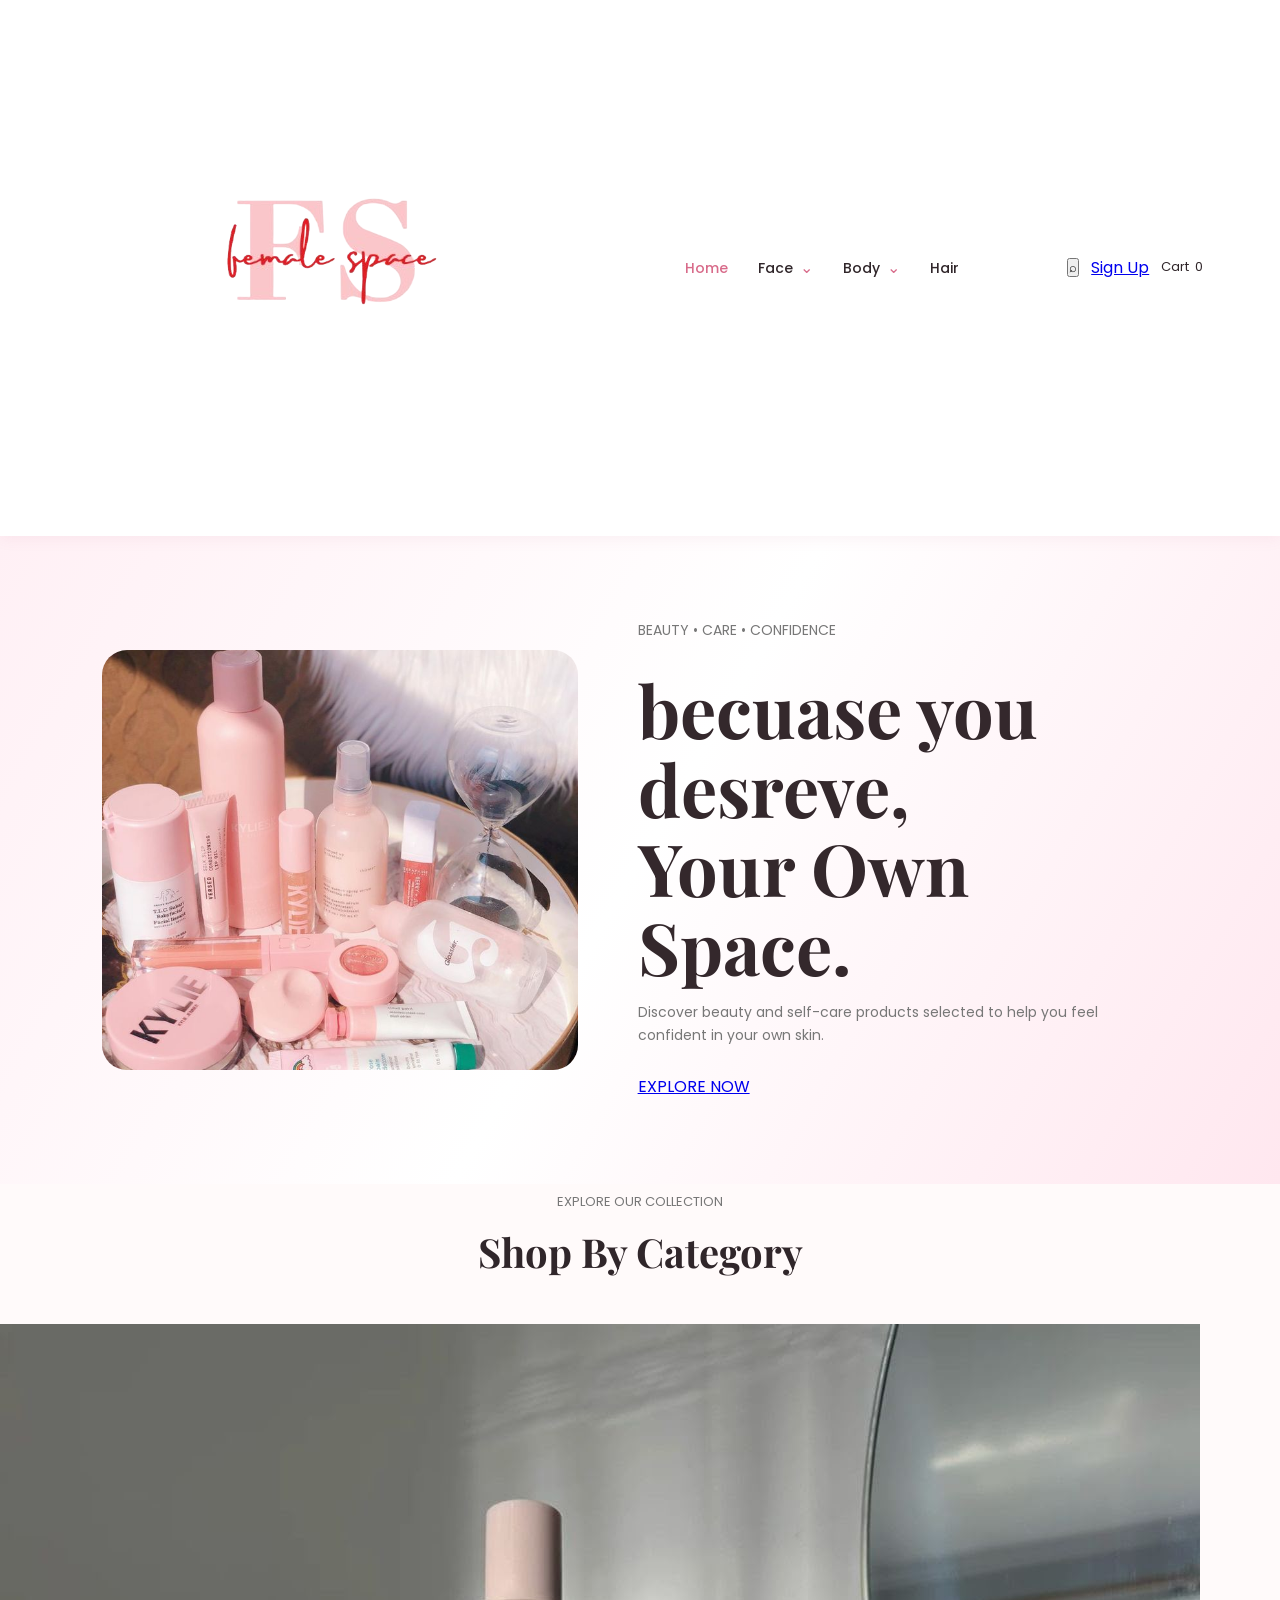
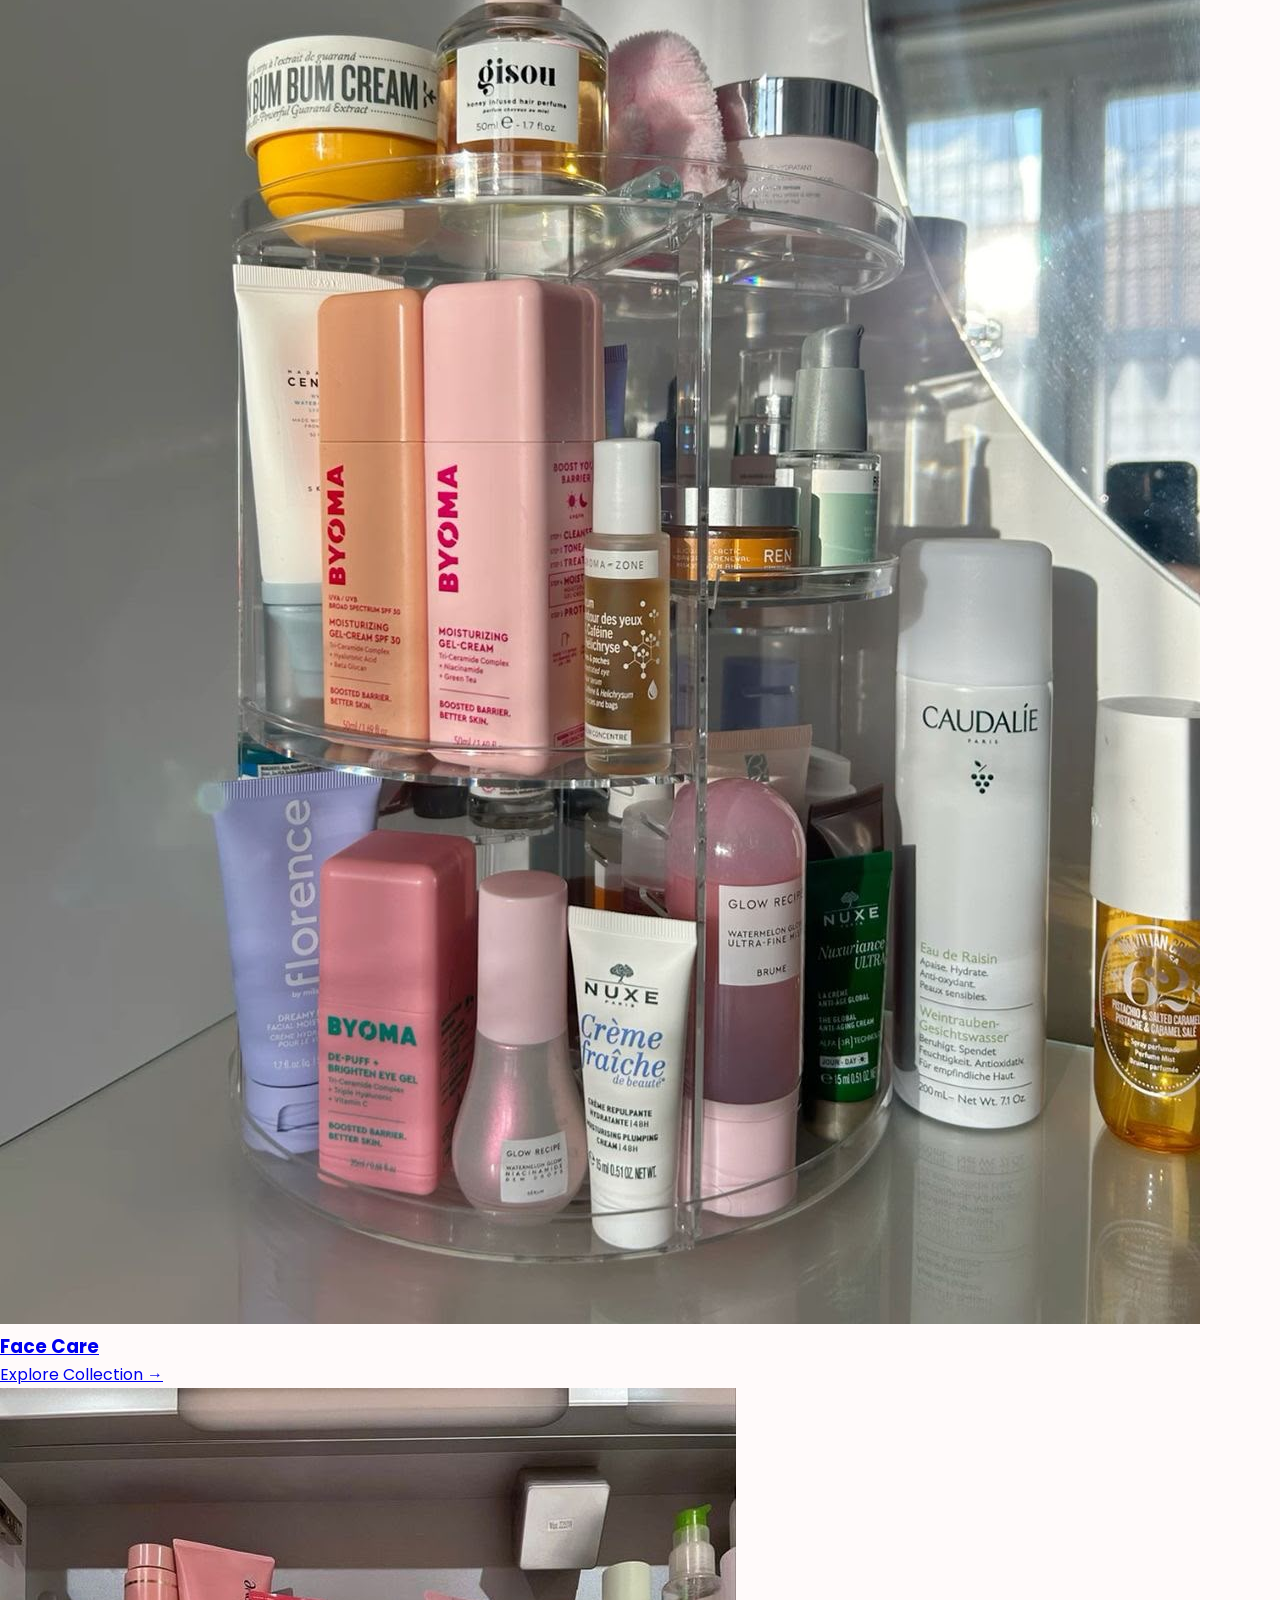
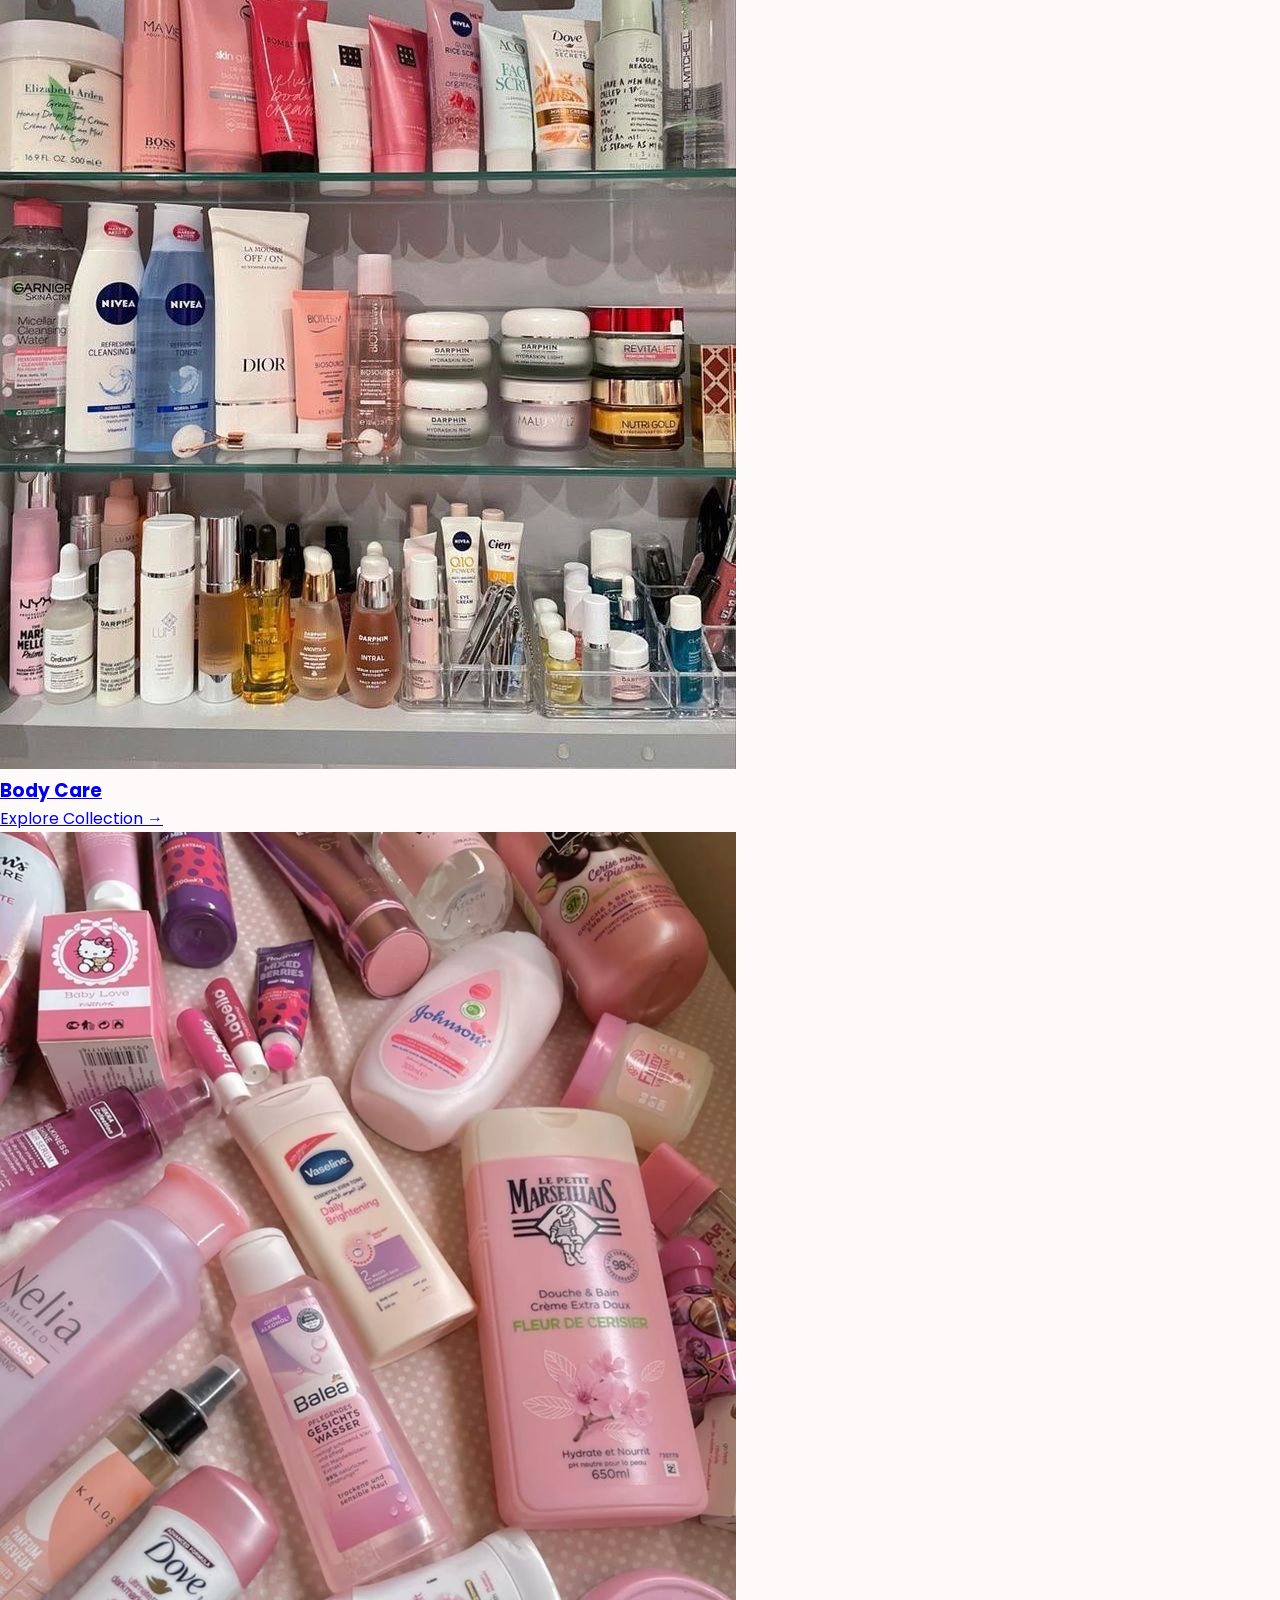
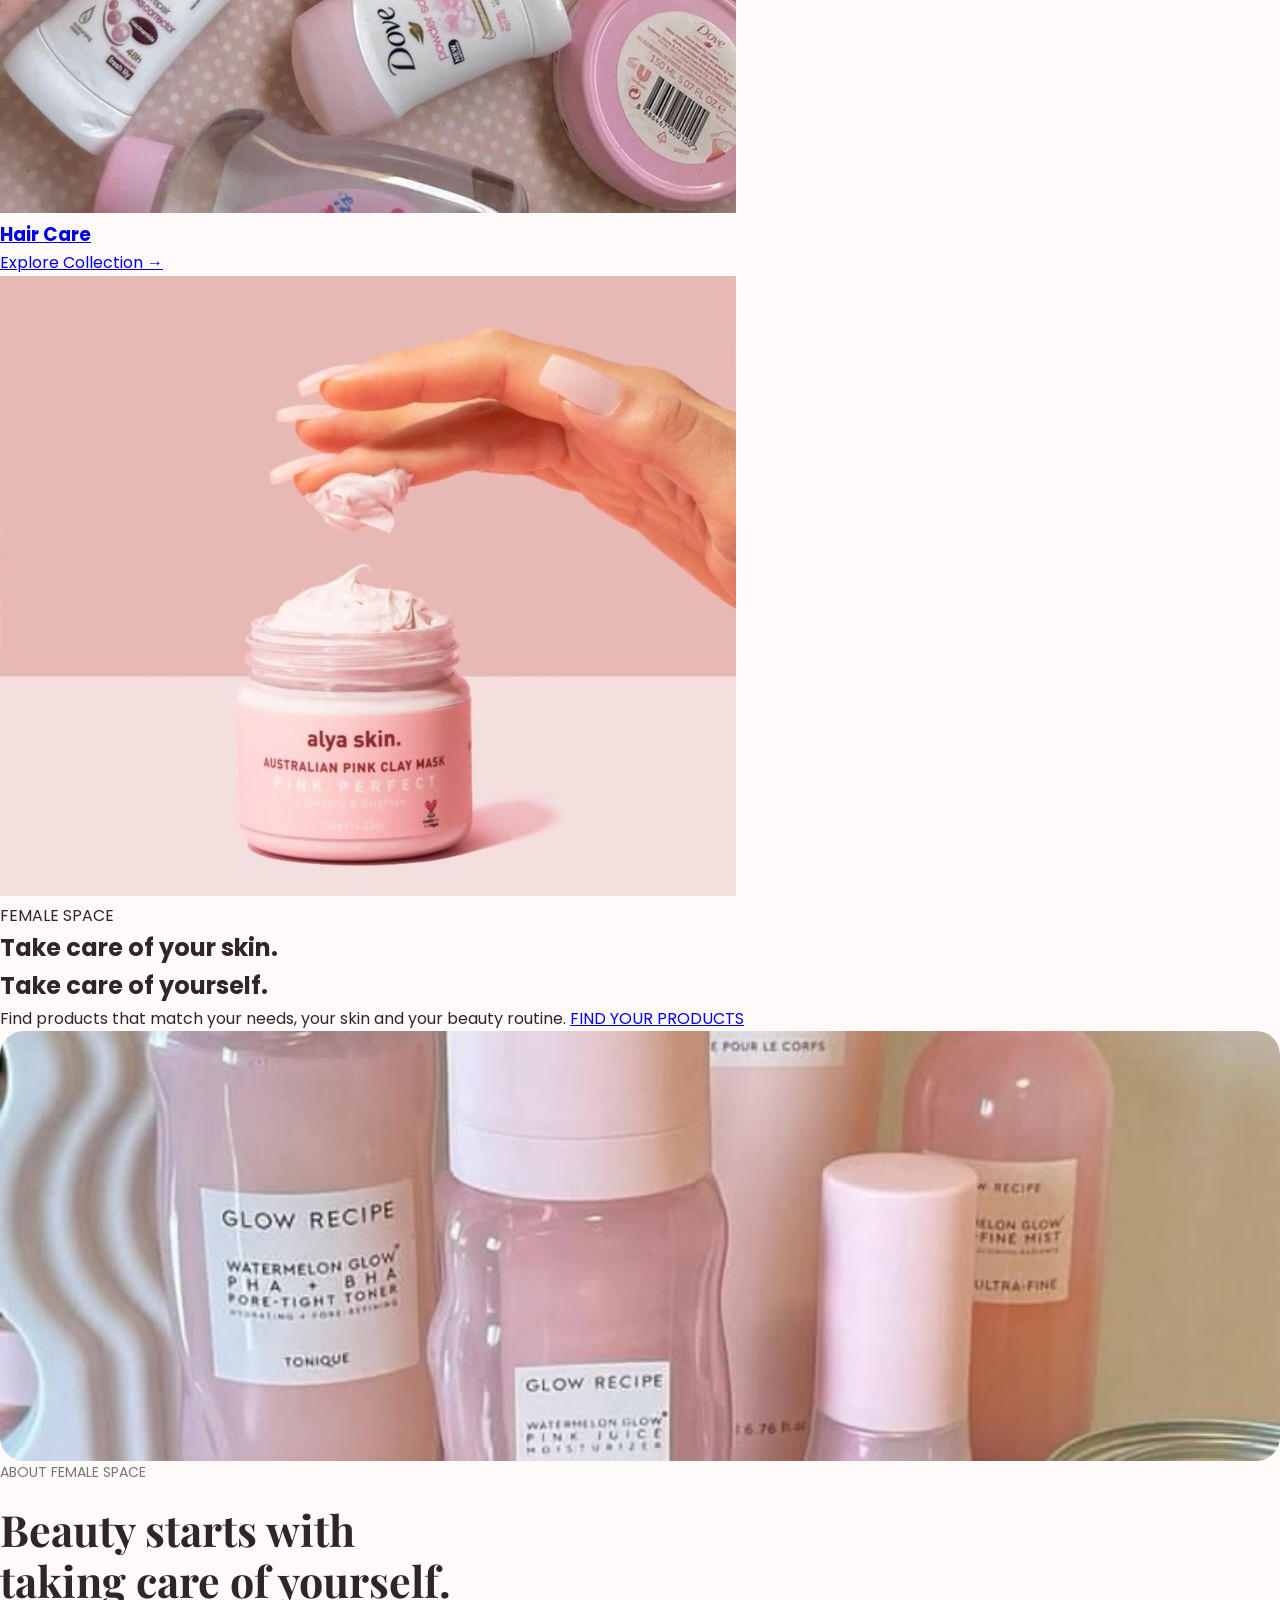
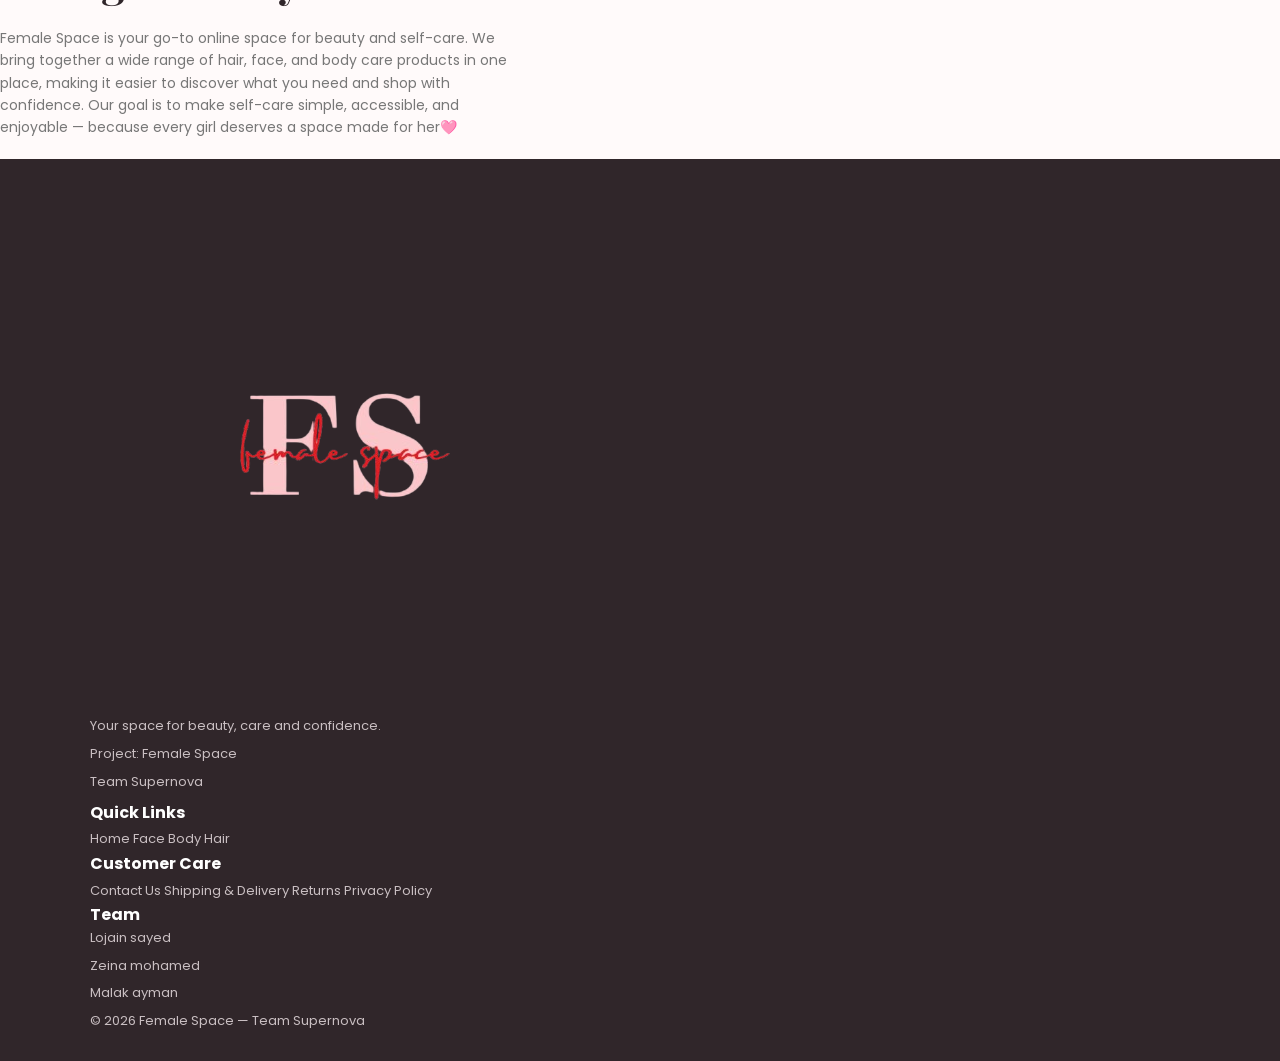
==== commit 700c8795: "Add files via upload" ====
--- a/index.html
+++ b/index.html
@@ -1,345 +1,300 @@
 <!DOCTYPE html>
 <html lang="en">
+
 <head>
-    <meta charset="UTF-8">
-    <meta name="viewport" content="width=device-width, initial-scale=1.0">
-
-    <title>Female Space | Beauty & Care</title>
-
-    <link rel="preconnect" href="https://fonts.googleapis.com">
-    <link rel="preconnect" href="https://fonts.gstatic.com" crossorigin>
-    <link href="https://fonts.googleapis.com/css2?family=Montserrat:wght@400;500;600;700&display=swap" rel="stylesheet">
-
-    <link rel="stylesheet" href="css/style.css">
+    <meta charset="utf-8" />
+    <meta content="width=device-width, initial-scale=1.0" name="viewport" />
+    <title>
+        Female Space | Beauty &amp; Care
+    </title>
+    <link href="https://fonts.googleapis.com" rel="preconnect" />
+    <link crossorigin="" href="https://fonts.gstatic.com" rel="preconnect" />
+    <link
+        href="https://fonts.googleapis.com/css2?family=Playfair+Display:wght@500;600;700&amp;family=Poppins:wght@300;400;500;600&amp;display=swap"
+        rel="stylesheet" />
+    <link href="css/style.css" rel="stylesheet"/>
 </head>
 
 <body>
+    <header class="header">
+        <nav class="navbar">
+            <a class="logo-link" href="index.html">
+                <img alt="Female SPACE" class="logo-image" src="logo_web.png" />
+            </a>
+            <ul class="nav-links">
+                <li>
+                    <a class="active" href="index.html">
+                        Home
+                    </a>
+                </li>
+                <li class="dropdown">
+                    <button class="dropdown-btn">
+                        Face
+                        <span>
+                            ⌄
+                        </span>
+                    </button>
+                    <div class="dropdown-content">
+                        <a href="face.html?type=acne">
+                            Acne
+                        </a>
+                        <a href="face.html?type=dry">
+                            Dry Skin
+                        </a>
+                        <a href="face.html?type=oily">
+                            Oily Skin
+                        </a>
+                        <a href="face.html?type=sensitive">
+                            Sensitive Skin
+                        </a>
+                        <a href="face.html?type=combination">
+                            Combination Skin
+                        </a>
+                    </div>
+                </li>
+                <li class="dropdown">
+                    <button class="dropdown-btn">
+                        Body
+                        <span>
+                            ⌄
+                        </span>
+                    </button>
+                    <div class="dropdown-content">
+                        <a href="body.html?type=dry">
+                            Dry Body
+                        </a>
+                        <a href="body.html?type=acne">
+                            Body Acne
+                        </a>
+                        <a href="body.html?type=sensitive">
+                            Sensitive Skin
+                        </a>
+                        <a href="body.html?type=moisturizing">
+                            Moisturizing
+                        </a>
+                    </div>
+                </li>
+                <li>
+                    <a href="hair.html">
+                        Hair
+                    </a>
+                </li>
+            </ul>
+            <div class="nav-actions">
+                <button aria-label="Search" class="nav-icon">
+                    &telrec;
+                </button>
+                <a class="signup-link" href="signup.html">
+                    Sign Up
+                </a>
+                <a class="cart" href="#">
+                    Cart
+                    <span class="cart-count">
+                        0
+                    </span>
+                </a>
+            </div>
+        </nav>
+    </header>
+    <main>
+        <section class="hero">
+            <div class="hero-image">
+                <img alt="Beauty products"
+                    src="skincare.back.jpeg"/>
+            </div>
+            <div class="hero-content">
+                <p class="hero-small-title">
+                    BEAUTY &bull; CARE &bull; CONFIDENCE
+                </p>
+                <h1>
+                    becuase you desreve,
+                    <br />
+                    Your Own Space.
+                </h1>
+                <p>
+                    Discover beauty and self-care products
+                    selected to help you feel confident
+                    in your own skin.
+                </p>
+                <a class="primary-btn" href="#categories">
+                    EXPLORE NOW
+                </a>
+            </div>
+        </section>
+        <section class="categories" id="categories">
+            <div class="section-title">
+                <p>
+                    EXPLORE OUR COLLECTION
+                </p>
+                <h2>
+                    Shop By Category
+                </h2>
+            </div>
+            <div class="category-container">
+                <a class="category-card" href="face.html">
+                    <div class="category-image">
+                        <img alt="Face care"
+                            src="facecare.jpeg" />
+                    </div>
+                    <div class="category-info">
+                        <h3>
+                            Face Care
+                        </h3>
+                        <span>
+                            Explore Collection &rarr;
+                        </span>
+                    </div>
+                </a>
+                <a class="category-card" href="body.html">
+                    <div class="category-image">
+                        <img alt="Body care"
+                            src="bodycare.jpeg"/>
+                    </div>
+                    <div class="category-info">
+                        <h3>
+                            Body Care
+                        </h3>
+                        <span>
+                            Explore Collection &rarr;
+                        </span>
+                    </div>
+                </a>
+                <a class="category-card" href="hair.html">
+                    <div class="category-image">
+                        <img alt="Hair care"
+                            src="haircare.jpeg" />
+                    </div>
+                    <div class="category-info">
+                        <h3>
+                            Hair Care
+                        </h3>
+                        <span>
+                            Explore Collection &rarr;
+                        </span>
+                    </div>
+                </a>
+            </div>
+        </section>
+        <section class="beauty-banner">
+            <div class="beauty-banner-image">
+                <img alt="Female beauty"
+                    src="takecare...jpeg" />
+            </div>
+            <div class="beauty-banner-content">
+                <p>
+                    FEMALE SPACE
+                </p>
+                <h2>
+                    Take care of your skin.
+                    <br />
+                    Take care of yourself.
+                </h2>
+                <span>
+                    Find products that match your needs,
+                    your skin and your beauty routine.
+                </span>
+                <a class="secondary-btn" href="face.html">
+                    FIND YOUR PRODUCTS
+                </a>
+            </div>
+        </section>
+        <section class="about-preview">
+            <div class="about-image">
+                <img alt="Female Space"
+                    src="about..jpeg" />
+            </div>
+            <div class="about-content">
+                <p>
+                    ABOUT FEMALE SPACE
+                </p>
+                <h2>
+                    Beauty starts with
+                    <br />
+                    taking care of yourself.
+                </h2>
+                <p>
+                    Female Space is your go-to online space for beauty and self-care.
+ We bring together a wide range of hair, face, and body care products in one place, making it easier to discover what you need and shop with confidence.
+Our goal is to make self-care simple, accessible, and enjoyable — because every girl deserves a space made for her🩷
+                </p>
+              
+            </div>
+        </section>
+    </main>
+    <footer>
+        <div class="footer-content">
+            <div class="footer-brand">
+                <a class="logo-link" href="index.html">
+                <img alt="Female SPACE" class="logo-image" src="logo_web.png" />
+            </a>
+                <p>
+                    Your space for beauty, care and confidence.
+                </p>
+                <p class="project-name">
+                    Project: Female Space
+                </p>
+                <p class="team-name">
+                    Team Supernova
+                </p>
+            </div>
+            <div class="footer-links">
+                <h4>
+                    Quick Links
+                </h4>
+                <a href="index.html">
+                    Home
+                </a>
+                <a href="face.html">
+                    Face
+                </a>
+                <a href="body.html">
+                    Body
+                </a>
+                <a href="hair.html">
+                    Hair
+                </a>
+                
+            </div>
+            <div class="footer-links">
+                <h4>
+                    Customer Care
+                </h4>
+                <a href="#">
+                    Contact Us
+                </a>
+                <a href="#">
+                    Shipping &amp; Delivery
+                </a>
+                <a href="#">
+                    Returns
+                </a>
+                <a href="#">
+                    Privacy Policy
+                </a>
+            </div>
+            <div class="footer-contact">
+                <h4>
+                    Team
+                </h4>
+                <p>
+                    Lojain sayed
+                </p>
+                <p>
+                    Zeina mohamed
+                </p>
+                <p>
+                    Malak ayman
+                </p>
+            </div>
+        </div>
+        <div class="footer-bottom">
+            <p>
+                &copy; 2026 Female Space &mdash; Team Supernova
+            </p>
+        </div>
+    </footer>
+    <script src="js/script.js">
+    </script>
+</body>
 
-<header class="header">
-
-    <nav class="navbar">
-
-        <a href="index.html" class="logo">
-            <span>FEMALE</span>
-            <small>SPACE</small>
-        </a>
-
-        <ul class="nav-links">
-
-            <li>
-                <a href="index.html" class="active">Home</a>
-            </li>
-
-            <li class="dropdown">
-                <button class="dropdown-btn">
-                    Face <span>⌄</span>
-                </button>
-
-                <div class="dropdown-content">
-                    <a href="face.html?type=acne">Acne</a>
-                    <a href="face.html?type=dry">Dry Skin</a>
-                    <a href="face.html?type=oily">Oily Skin</a>
-                    <a href="face.html?type=sensitive">Sensitive Skin</a>
-                    <a href="face.html?type=combination">Combination Skin</a>
-                </div>
-            </li>
-
-            <li class="dropdown">
-                <button class="dropdown-btn">
-                    Body <span>⌄</span>
-                </button>
-
-                <div class="dropdown-content">
-                    <a href="body.html?type=dry">Dry Body</a>
-                    <a href="body.html?type=acne">Body Acne</a>
-                    <a href="body.html?type=sensitive">Sensitive Skin</a>
-                    <a href="body.html?type=moisturizing">Moisturizing</a>
-                </div>
-            </li>
-
-            <li>
-                <a href="hair.html">Hair</a>
-            </li>
-
-            <li>
-                <a href="about.html">About</a>
-            </li>
-
-        </ul>
-
-        <div class="nav-actions">
-
-            <button class="nav-icon" aria-label="Search">
-                ⌕
-            </button>
-
-            <a href="signup.html" class="signup-link">
-                Sign Up
-            </a>
-
-            <a href="#" class="cart">
-                Cart
-                <span class="cart-count">0</span>
-            </a>
-
-        </div>
-
-    </nav>
-
-</header>
-
-
-<main>
-
-    <section class="hero">
-
-        <div class="hero-image">
-            <img
-                src="https://images.unsplash.com/photo-1596462502278-27bfdc403348?auto=format&fit=crop&w=1000&q=80"
-                alt="Beauty products"
-            >
-        </div>
-
-        <div class="hero-content">
-
-            <p class="hero-small-title">
-                BEAUTY • CARE • CONFIDENCE
-            </p>
-
-            <h1>
-                Your Beauty,
-                <br>
-                Your Space.
-            </h1>
-
-            <p>
-                Discover beauty and self-care products
-                selected to help you feel confident
-                in your own skin.
-            </p>
-
-            <a href="#categories" class="primary-btn">
-                EXPLORE NOW
-            </a>
-
-        </div>
-
-    </section>
-
-
-    <section class="categories" id="categories">
-
-        <div class="section-title">
-            <p>EXPLORE OUR COLLECTION</p>
-            <h2>Shop By Category</h2>
-        </div>
-
-        <div class="category-container">
-
-            <a href="face.html" class="category-card">
-
-                <div class="category-image">
-                    <img
-                        src="https://images.unsplash.com/photo-1570172619644-dfd03ed5d881?auto=format&fit=crop&w=700&q=80"
-                        alt="Face care"
-                    >
-                </div>
-
-                <div class="category-info">
-                    <h3>Face Care</h3>
-                    <span>Explore Collection →</span>
-                </div>
-
-            </a>
-
-
-            <a href="body.html" class="category-card">
-
-                <div class="category-image">
-                    <img
-                        src="https://images.unsplash.com/photo-1556229010-6c3f2c9ca5f8?auto=format&fit=crop&w=700&q=80"
-                        alt="Body care"
-                    >
-                </div>
-
-                <div class="category-info">
-                    <h3>Body Care</h3>
-                    <span>Explore Collection →</span>
-                </div>
-
-            </a>
-
-
-            <a href="hair.html" class="category-card">
-
-                <div class="category-image">
-                    <img
-                        src="https://images.unsplash.com/photo-1522337360788-8b13dee7a37e?auto=format&fit=crop&w=700&q=80"
-                        alt="Hair care"
-                    >
-                </div>
-
-                <div class="category-info">
-                    <h3>Hair Care</h3>
-                    <span>Explore Collection →</span>
-                </div>
-
-            </a>
-
-        </div>
-
-    </section>
-
-
-    <section class="beauty-banner">
-
-        <div class="beauty-banner-image">
-
-            <img
-                src="https://images.unsplash.com/photo-1515377905703-c4788e51af15?auto=format&fit=crop&w=1200&q=80"
-                alt="Female beauty"
-            >
-
-        </div>
-
-        <div class="beauty-banner-content">
-
-            <p>FEMALE SPACE</p>
-
-            <h2>
-                Take care of your skin.
-                <br>
-                Take care of yourself.
-            </h2>
-
-            <span>
-                Find products that match your needs,
-                your skin and your beauty routine.
-            </span>
-
-            <a href="face.html" class="secondary-btn">
-                FIND YOUR PRODUCTS
-            </a>
-
-        </div>
-
-    </section>
-
-
-    <section class="about-preview">
-
-        <div class="about-image">
-
-            <img
-                src="https://images.unsplash.com/photo-1526045478516-99145907023c?auto=format&fit=crop&w=900&q=80"
-                alt="Female Space"
-            >
-
-        </div>
-
-        <div class="about-content">
-
-            <p>ABOUT FEMALE SPACE</p>
-
-            <h2>
-                Beauty starts with
-                <br>
-                taking care of yourself.
-            </h2>
-
-            <p>
-                Female Space is a beauty and self-care space
-                created to make discovering the right products
-                easier, simpler and more personal.
-            </p>
-
-            <a href="about.html" class="secondary-btn">
-                LEARN MORE
-            </a>
-
-        </div>
-
-    </section>
-
-</main>
-
-
-<footer>
-
-    <div class="footer-content">
-
-        <div class="footer-brand">
-
-            <div class="logo footer-logo">
-                <span>FEMALE</span>
-                <small>SPACE</small>
-            </div>
-
-            <p>
-                Your space for beauty, care and confidence.
-            </p>
-
-            <p class="project-name">
-                Project: Female Space
-            </p>
-
-            <p class="team-name">
-                Team Supernova
-            </p>
-
-        </div>
-
-
-        <div class="footer-links">
-
-            <h4>Quick Links</h4>
-
-            <a href="index.html">Home</a>
-            <a href="face.html">Face</a>
-            <a href="body.html">Body</a>
-            <a href="hair.html">Hair</a>
-            <a href="about.html">About</a>
-
-        </div>
-
-
-        <div class="footer-links">
-
-            <h4>Customer Care</h4>
-
-            <a href="#">Contact Us</a>
-            <a href="#">Shipping & Delivery</a>
-            <a href="#">Returns</a>
-            <a href="#">Privacy Policy</a>
-
-        </div>
-
-
-        <div class="footer-contact">
-
-            <h4>Team</h4>
-
-            <p>Lojain</p>
-            <p>Zeina</p>
-            <p>Malak</p>
-
-        </div>
-
-    </div>
-
-
-    <div class="footer-bottom">
-
-        <p>
-            © 2026 Female Space — Team Supernova
-        </p>
-
-    </div>
-
-</footer>
-
-
-<script src="js/script.js"></script>
-
-</body>
 </html>
